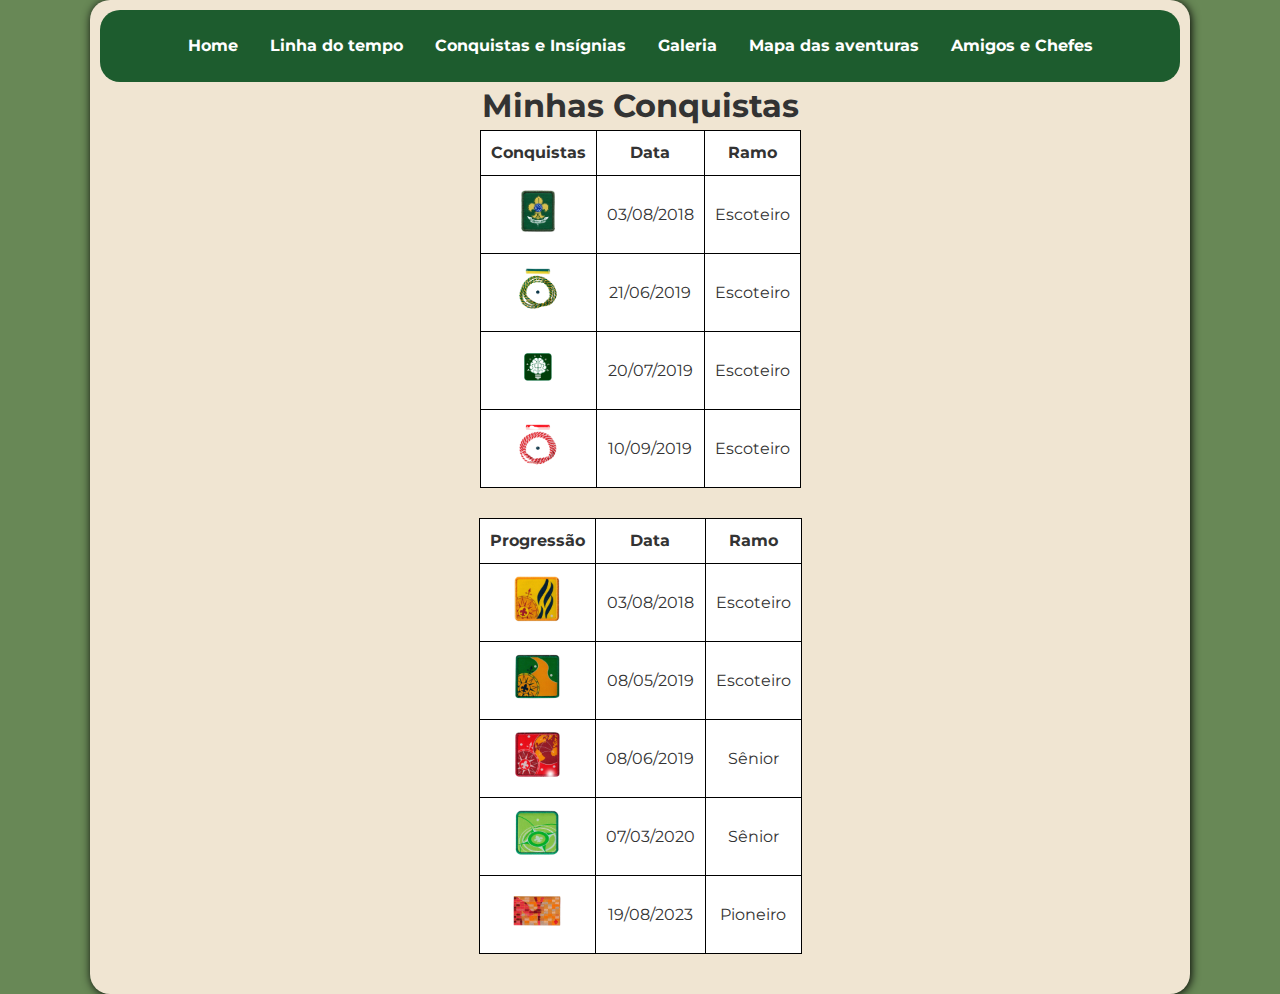
==== conquistas.html @ 6e01c1c2 "Branch v1.2 - Stable version 1" ====
<!DOCTYPE html>
<html lang="pt-br">
<head>
    <meta charset="UTF-8">
    <meta name="viewport" content="width=device-width, initial-scale=1.0">
    <link rel="shortcut icon" href="images/favicon.ico" type="image/x-icon">
    <link rel="stylesheet" href="css/style.css">

    <!--Fonte externa do google fontes-->
    <link rel="preconnect" href="https://fonts.googleapis.com">
    <link rel="preconnect" href="https://fonts.gstatic.com" crossorigin>
    <link href="https://fonts.googleapis.com/css2?family=Montserrat:ital,wght@0,100..900;1,100..900&display=swap" rel="stylesheet">

    <title>Conquistas e Insígnias</title>
</head>
<main>
<body>
    <header id="navbar">
        <nav>
            <ul>
                <li><a class="linknavbar" href="index.html">Home</a></li>
                <li><a class="linknavbar" href="linhadotempo.html">Linha do tempo</a></li>
                <li><a class="linknavbar" href="conquistas.html">Conquistas e Insígnias</a></li>
                <li><a class="linknavbar" href="galeria.html">Galeria</a></li>
                <li><a class="linknavbar" href="#aventuras.html">Mapa das aventuras</a></li>
                <li><a class="linknavbar" href="#amigos.html">Amigos e Chefes</a></li>
            </ul>
        </nav>
    </header>
    <h1>Minhas Conquistas</h1>
    <section id="conquistas">
        <table>
            <tr>
              <th>Conquistas</th>
              <th>Data</Data></th>
              <th>Ramo</th>
            </tr>
            <tr>
              <td> <img class="distintivos" src="images/promessa_escoteira.png" alt="Distintivo de Promessa" title="Distintivo da promessa"></td>
              <td>03/08/2018</td>
              <td>Escoteiro</td>
            </tr>
            <tr>
              <td><img class="distintivos" src="images/cordao_verde_amarelo.png" alt="Cordão Verde e Amarelo" title="Cordão verde e amarelo"></td>
              <td>21/06/2019</td>
              <td>Escoteiro</td>
            </tr>
            <tr>
                <td><img class="distintivos"src="images/aprender.png" alt="Aprender" title="Distintivo do aprender"></td>
                <td>20/07/2019</td>
                <td>Escoteiro</td>
              </tr>
            <tr>
                <td><img class="distintivos" src="images/cordao+vermelho-branco.png" alt="Cordão vermelho e branco" title="Cordão vermelho e branco"></td>
                <td>10/09/2019</td>
                <td>Escoteiro</td>
            </tr>
          </table>
    </section>
    <section id="conquistas">
        <table>
            <tr>
              <th>Progressão</th>
              <th>Data</Data></th>
              <th>Ramo</th>
            </tr>
            <tr>
              <td> <img class="distintivos" src="images/distintivo_pista.png" alt="Distintivo Pistas" title="Distintivo Pista"></td>
              <td>03/08/2018</td>
              <td>Escoteiro</td>
            </tr>
            <tr>
              <td><img class="distintivos" src="images/distintivo_trilha.png" alt="Distintivo Trilha" title="Distintivo Trilha"></td>
              <td>08/05/2019</td>
              <td>Escoteiro</td>
            </tr>
            <tr>
                <td><img class="distintivos" src="images/dist_travessia.png" alt="Travessia" title="Distintivo Travessia"></td>
                <td>08/06/2019</td>
                <td>Sênior</td>
              </tr>
            <tr>
                <td><img class="distintivos" src="images/escalada.png" alt="Escalada" title="Distintivo Escalada"></td>
                <td>07/03/2020</td>
                <td>Sênior</td>
            </tr>
            <tr>
                <td><img class="distintivos" src="images/insignia_do_comprometimento.png" alt="Insígnia Comprometimento" title="Insígnia Comprometimento"></td>
                <td>19/08/2023</td>
                <td>Pioneiro</td>
            </tr>
          </table>
    </section>
    <div class="botao-topo" id="voltarTopo">▲</div>
    <script src="script.js"></script>
</body>
</main>
</html>
---- css/style.css ----
/* Reset */
* {
    margin: 0;
    padding: 0;
    box-sizing: border-box;
    font-family: "Montserrat", sans-serif;
    font-optical-sizing: auto;
    font-weight: 100px;
    font-style: normal;
    line-height: 1.5;
}

/*Configuração de fundo flutuante*/
main{
    display: flexbox;
    background-color: rgb(240, 229, 210);
    max-width: 1100px;
    width: 90%;
    margin: auto;
    margin-top: 0%;
    padding: 10px;
    box-shadow: 1px 1px 10px black;
    border-radius: 20px;
}

/* Estilo do corpo */
body {
    background-color: rgb(104, 136, 86);
    color: #333;
    text-align: center;
}

/*Tabela*/
table, th, td {
    border: 1px solid black;
    border-collapse: collapse;
    margin: auto;
    padding: 10px;
  }

  th, td{
    background-color: white;
  }

/* paragrafos */
p{
    padding: 0px 2px;
    font-size: 17px;
}

a{
    color: black;
}

/*Parametros dos textos dos links na lista de itens da nav-bar*/
a{
    text-decoration: none;
}

/* Cabeçalho - Parte superior do site, onde a nav-bar está localizada*/
header {
    background-color: #1d5c2e;
    color: white;
    padding: 10px;
    border-radius: 20px;
}

/*Configurações da lista não ordenada da nav-bar*/
/* flex-wrap: wrap; - Permite que os itens quebrem linha quando necessário */
nav ul {
    list-style: none;
    display: flex;
    flex-wrap: wrap; 
    justify-content: center;
    padding: 0;
}

/*Lista não ordenada*/
ul {
    margin: 0;
    padding: 0;
    overflow: hidden; /* quando o li passa dos limites ele some */
  }

  /*Tabelas*/
table {
    margin-bottom: 30px;
}

/* Linha do tempo */
.timeline {
    max-width: 600px;
    margin: 20px auto;
    text-align: left;
}

/*Parametros da linha do tempo*/
.event {
    background: white;
    padding: 15px;
    margin: 10px 0;
    border-left: 5px solid #1d5c2e;
}

/*Parametros da linha do tempo (Animação javaScript)*/
.event {
    opacity: 0;
    transform: translateX(-300px);
    transition: opacity 0.5s, transform 1.9s;
}

/* Galeria */
.gallery {
    display: block;
    gap: 10px;
    justify-content: center;
    
}

.gallery img {
    width: 250px;
    height: 250px;
    border-radius: 10px;
    object-fit: cover;
    overflow: hidden;
}

/* Conquistas */
.badges {
    display: flex;
    justify-content: center;
    gap: 15px;
}

.badge {
    background: #ffcc00;
    padding: 10px;
    border-radius: 10px;
    font-weight: bold;
}

#eu {
    border-radius: 100px;
    box-shadow: 1px 1px 10px black;
    width: 200px;
    margin: 15px;
}

.quemsoueu {
    background: #ffffff;
    padding: 20px;
    box-shadow: 3px 3px 5px black;
    border-radius: 20px;
    margin-bottom: 30px;
}

.homeul {
    padding-left: 30px;
    list-style-type: disc;
    text-align: left;
    margin: 20px;
}

/*Parametro de todos os links sem classes*/
a:hover{
    color:  rgb(87, 28, 19);
}

.linknavbar{
    display: flex;
    color: white;
    text-align: center;
    text-decoration: none;
    padding: 14px 16px;
    font-weight: bold;
    font-family: "montserrat", sans-serif;
    
}
/*Parametros dos links na lista de itens da nav-bar*/
.linknavbar:hover{
    background-color: rgb(87, 28, 19);
    border-radius: 20px;
    color: white;
}

.distintivos {
    display: flexbox;
    width: 50px;
    justify-content: center;
}

.botao-topo {
    position: fixed;
    bottom: 20px;
    right: 40px;
    padding: 12px 16px;
    background-color: #000000;
    color: white;
    font-size: 14px;
    font-weight: bold;
    border-radius: 100%;
    cursor: pointer;
    text-align: center;
    transition: background 0.3s ease;
    display: none; /* Oculto até a rolagem */
}

/* Ajuste para telas menores */
@media (max-width: 600px) {
    .botao-topo {
        right: 20px; /* Mantém mais próximo da borda e evita que vá para o meio */
        bottom: 15px; /* Opcional: pode subir um pouco para não sobrepor elementos */
    }
}

.botao-topo:hover {
    background-color: #1d5c2e;
}

/* Rodapé */
footer {
    background-color: #1d5c2e;
    color: white;
    padding: 10px;
    margin-top: 20px;
    border-radius: 20px;
}
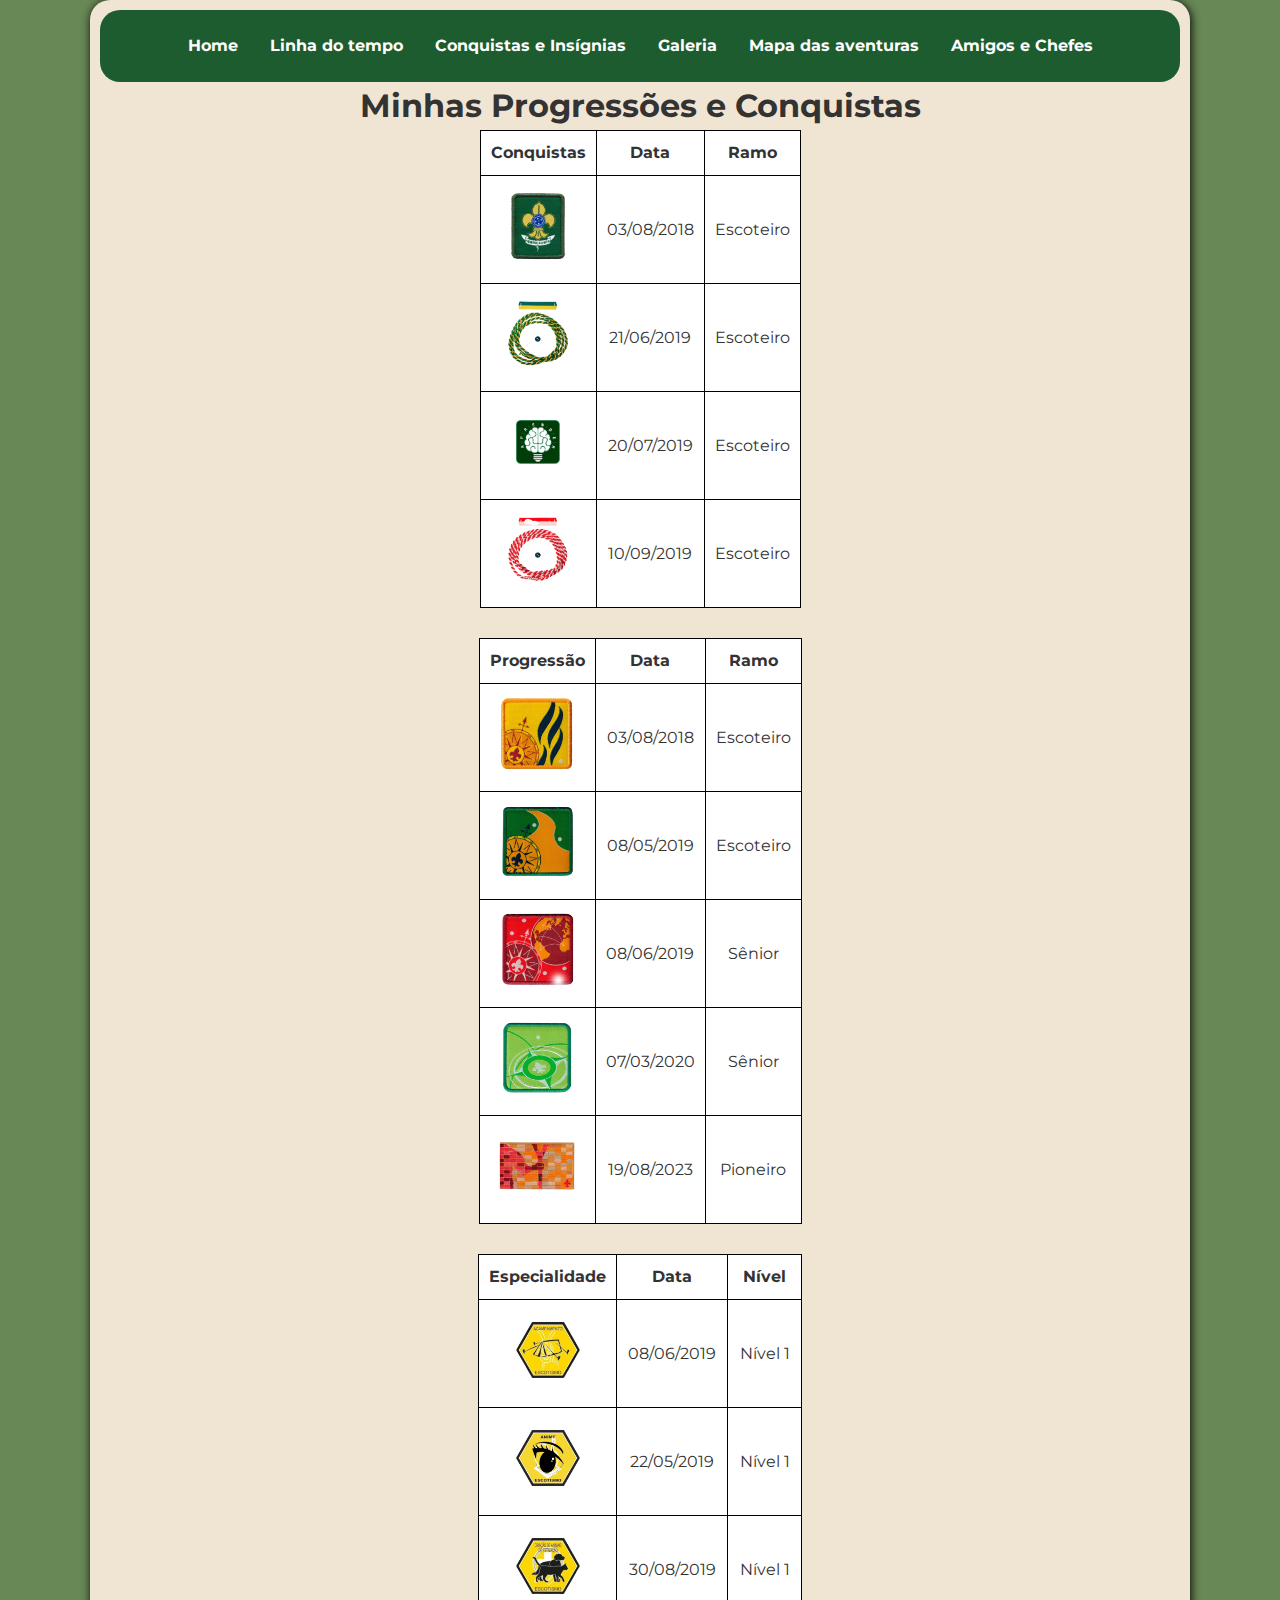
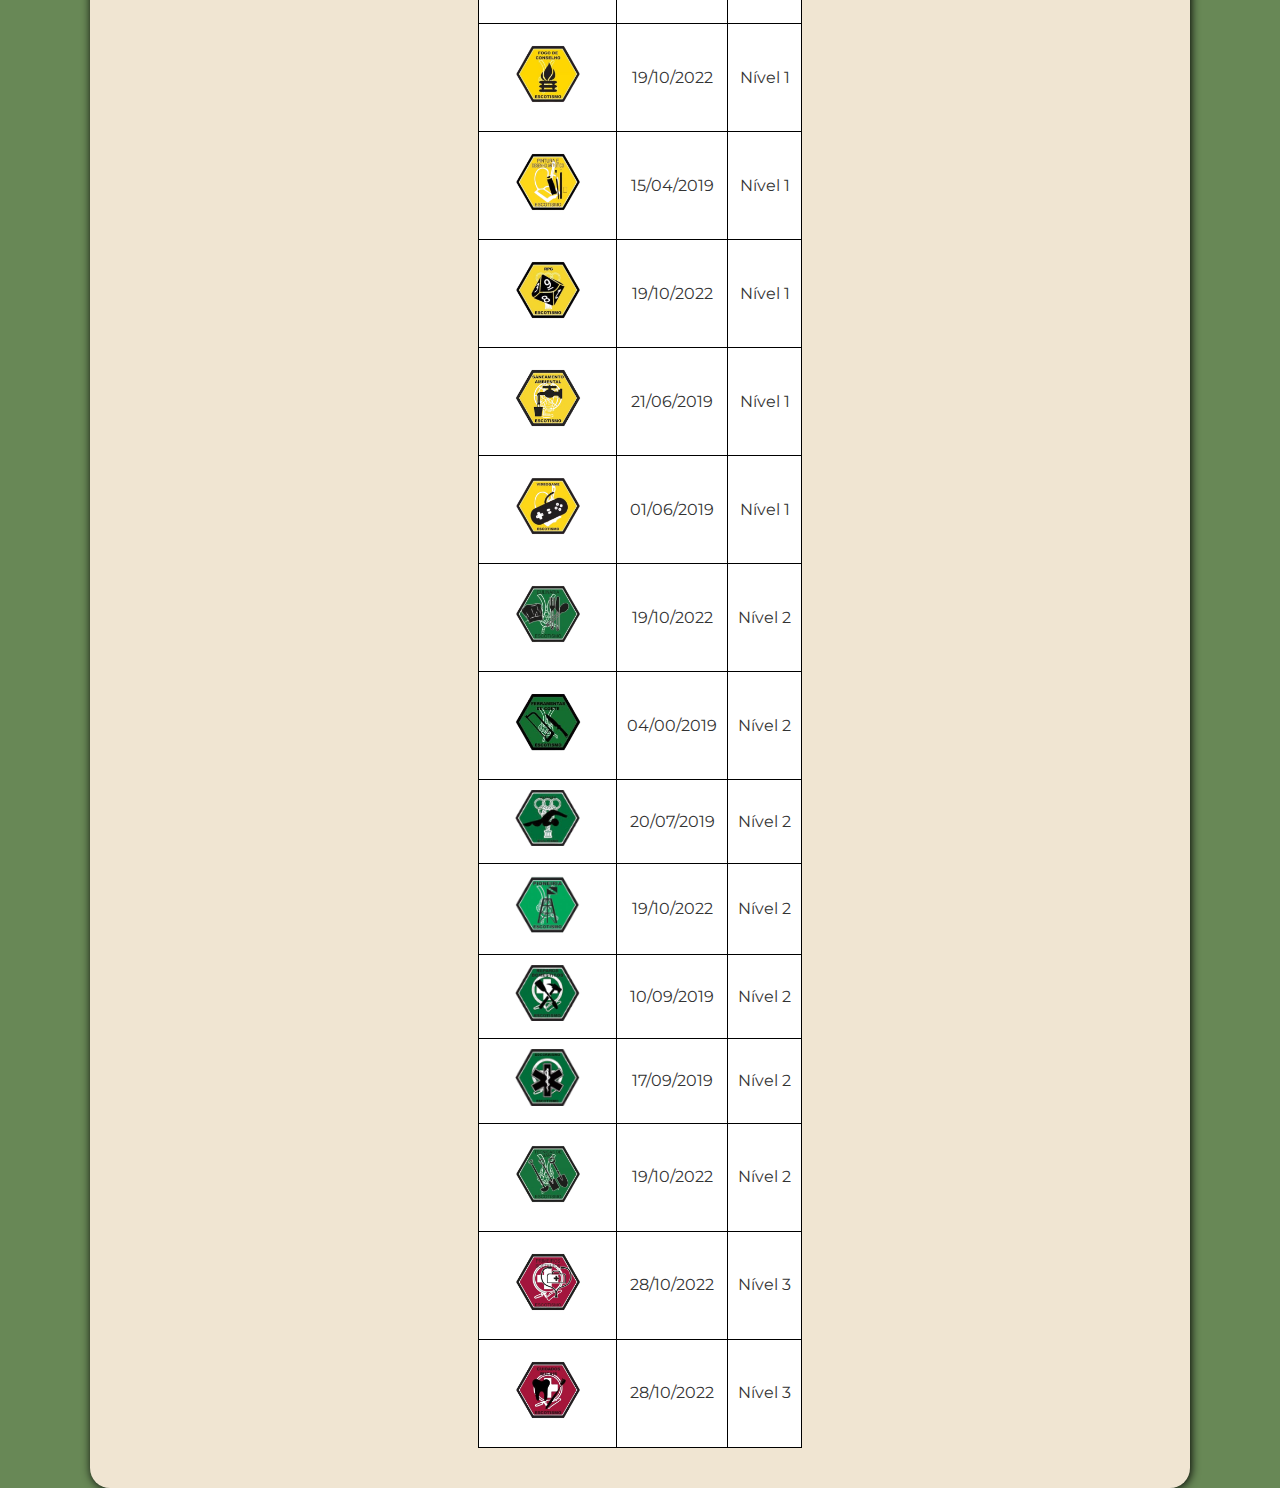
==== commit a3a061d6: "Branch v1.2 - Stable Version 2 - Tables" ====
--- a/conquistas.html
+++ b/conquistas.html
@@ -11,7 +11,7 @@
     <link rel="preconnect" href="https://fonts.gstatic.com" crossorigin>
     <link href="https://fonts.googleapis.com/css2?family=Montserrat:ital,wght@0,100..900;1,100..900&display=swap" rel="stylesheet">
 
-    <title>Conquistas e Insígnias</title>
+    <title>Progressões e Conquistas</title>
 </head>
 <main>
 <body>
@@ -27,7 +27,7 @@
             </ul>
         </nav>
     </header>
-    <h1>Minhas Conquistas</h1>
+    <h1>Minhas Progressões e Conquistas</h1>
     <section id="conquistas">
         <table>
             <tr>
@@ -36,22 +36,22 @@
               <th>Ramo</th>
             </tr>
             <tr>
-              <td> <img class="distintivos" src="images/promessa_escoteira.png" alt="Distintivo de Promessa" title="Distintivo da promessa"></td>
+              <td> <img class="distintivos" src="images/Conquistas/promessa_escoteira.png" alt="Distintivo de Promessa" title="Distintivo da promessa"></td>
               <td>03/08/2018</td>
               <td>Escoteiro</td>
             </tr>
             <tr>
-              <td><img class="distintivos" src="images/cordao_verde_amarelo.png" alt="Cordão Verde e Amarelo" title="Cordão verde e amarelo"></td>
+              <td><img class="distintivos" src="images/Conquistas/cordao_verde_amarelo.png" alt="Cordão Verde e Amarelo" title="Cordão verde e amarelo"></td>
               <td>21/06/2019</td>
               <td>Escoteiro</td>
             </tr>
             <tr>
-                <td><img class="distintivos"src="images/aprender.png" alt="Aprender" title="Distintivo do aprender"></td>
+                <td><img class="distintivos" src="images/Conquistas/aprender.png" alt="Aprender" title="Distintivo do aprender"></td>
                 <td>20/07/2019</td>
                 <td>Escoteiro</td>
               </tr>
             <tr>
-                <td><img class="distintivos" src="images/cordao+vermelho-branco.png" alt="Cordão vermelho e branco" title="Cordão vermelho e branco"></td>
+                <td><img class="distintivos" src="images/Conquistas/cordao+vermelho-branco.png" alt="Cordão vermelho e branco" title="Cordão vermelho e branco"></td>
                 <td>10/09/2019</td>
                 <td>Escoteiro</td>
             </tr>
@@ -65,32 +65,126 @@
               <th>Ramo</th>
             </tr>
             <tr>
-              <td> <img class="distintivos" src="images/distintivo_pista.png" alt="Distintivo Pistas" title="Distintivo Pista"></td>
+              <td> <img class="distintivos" src="images/Progressão/distintivo_pista.png" alt="Distintivo Pistas" title="Distintivo Pista"></td>
               <td>03/08/2018</td>
               <td>Escoteiro</td>
             </tr>
             <tr>
-              <td><img class="distintivos" src="images/distintivo_trilha.png" alt="Distintivo Trilha" title="Distintivo Trilha"></td>
+              <td><img class="distintivos" src="images/Progressão/distintivo_trilha.png" alt="Distintivo Trilha" title="Distintivo Trilha"></td>
               <td>08/05/2019</td>
               <td>Escoteiro</td>
             </tr>
             <tr>
-                <td><img class="distintivos" src="images/dist_travessia.png" alt="Travessia" title="Distintivo Travessia"></td>
+                <td><img class="distintivos" src="images/Progressão/dist_travessia.png" alt="Travessia" title="Distintivo Travessia"></td>
                 <td>08/06/2019</td>
                 <td>Sênior</td>
               </tr>
             <tr>
-                <td><img class="distintivos" src="images/escalada.png" alt="Escalada" title="Distintivo Escalada"></td>
+                <td><img class="distintivos" src="images/Progressão/escalada.png" alt="Escalada" title="Distintivo Escalada"></td>
                 <td>07/03/2020</td>
                 <td>Sênior</td>
             </tr>
             <tr>
-                <td><img class="distintivos" src="images/insignia_do_comprometimento.png" alt="Insígnia Comprometimento" title="Insígnia Comprometimento"></td>
+                <td><img class="distintivos" src="images/Progressão/insignia_do_comprometimento.png" alt="Insígnia Comprometimento" title="Insígnia Comprometimento"></td>
                 <td>19/08/2023</td>
                 <td>Pioneiro</td>
             </tr>
           </table>
     </section>
+    <section id="conquistas">
+      <table>
+          <tr>
+            <th>Especialidade</th>
+            <th>Data</Data></th>
+            <th>Nível</th>
+          </tr>
+          <tr>
+            <td> <img class="distintivos" src="images/Especialidades/esp_acampamento.png" alt="Distintivo Acampamento" title="Distintivo Acampamento"></td>
+            <td>08/06/2019</td>
+            <td>Nível 1</td>
+          </tr>
+          <tr>
+            <td><img class="distintivos" src="images/Especialidades/anime.png" alt="Distintivo Anime" title="Distintivo Anime"></td>
+            <td>22/05/2019</td>
+            <td>Nível 1</td>
+          </tr>
+          <tr>
+              <td><img class="distintivos" src="images/Especialidades/animaisEstimacao.png" alt="Distintivo Criação de Animais de Estimação" title="Distintivo Criação de Animais de Estimação"></td>
+              <td>30/08/2019</td>
+              <td>Nível 1</td>
+            </tr>
+            <tr>
+              <td><img class="distintivos" src="images/Especialidades/fogoConselho.png" alt="Distintivo Fogo de conselho" title="Distintivo Fogo de conselho"></td>
+              <td>19/10/2022</td>
+              <td>Nível 1</td>
+          </tr>
+          <tr>
+            <td><img class="distintivos" src="images/Especialidades/pintura.png" alt="Distintivo Pintura e Desenho Artístico" title="Distintivo Pintura e Desenho Artístico"></td>
+            <td>15/04/2019</td>
+            <td>Nível 1</td>
+        </tr>
+        <tr>
+          <td><img class="distintivos" src="images/Especialidades/rpg.png" alt="Distintivo RPG(Role-playing-game)" title="Distintivo RPG(Role-playing-game)"></td>
+          <td>19/10/2022</td>
+          <td>Nível 1</td>
+        </tr>
+        <tr>
+          <td><img class="distintivos" src="images/Especialidades/saneamento.png" alt="Distintivo Saneamento Ambiental" title="Distintivo Saneamento Ambiental"></td>
+          <td>21/06/2019</td>
+          <td>Nível 1</td>
+        </tr>
+        <tr>
+          <td><img class="distintivos" src="images/Especialidades/videogame.png" alt="Distintivo Videogame" title="Distintivo Videogame"></td>
+          <td>01/06/2019</td>
+          <td>Nível 1</td>
+        </tr>
+          <tr>
+              <td><img class="distintivos" src="images/Especialidades/culinaria.png" alt="Distintivo Culinária" title="Distintivo Culinária"></td>
+              <td>19/10/2022</td>
+              <td>Nível 2</td>
+          </tr>
+          <tr>
+            <td><img class="distintivos" src="images/Especialidades/ferramentasCorte.png" alt="Distintivo Ferramentas de corte" title="Distintivo Ferramentas de corte"></td>
+            <td>04/00/2019</td>
+            <td>Nível 2</td>
+          </tr>
+        <tr>
+          <td><img width="65px" src="images/Especialidades/natacao.png" alt="Distintivo Natação" title="Distintivo Natação"></td>
+          <td>20/07/2019</td>
+          <td>Nível 2</td>
+      </tr>
+    <tr>
+      <td><img width="65px" src="images/Especialidades/pioneiria.png" alt="Distintivo Pioneiria" title="Distintivo Pioneiria"></td>
+      <td>19/10/2022</td>
+      <td>Nível 2</td>
+  </tr>
+  <tr>
+    <td><img width="65px" src="images/Especialidades/rd.png" alt="Distintivo Reparos Domésticos" title="Distintivo Reparos Domésticos"></td>
+    <td>10/09/2019</td>
+    <td>Nível 2</td>
+</tr>
+<tr>
+  <td><img width="65px" src="images/Especialidades/socorrismo.png" alt="Distintivo Socorrismo" title="Distintivo Socorrismo"></td>
+  <td>17/09/2019</td>
+  <td>Nível 2</td>
+</tr>
+<tr>
+  <td><img class="distintivos" src="images/Especialidades/ts.png" alt="Distintivo Técnicas de Sapa" title="Distintivo Técnicas de Sapa"></td>
+  <td>19/10/2022</td>
+  <td>Nível 2</td>
+</tr>
+<tr>
+  <td><img class="distintivos" src="images/Especialidades/ps.png" alt="Distintivo Primeiros Socorros" title="Distintivo Primeiros Socorros"></td>
+  <td>28/10/2022</td>
+  <td>Nível 3</td>
+</tr>
+<tr>
+  <td><img class="distintivos" src="images/Especialidades/bucais.png" alt="Distintivo Cuidados Bucais" title="Distintivo Cuidados Bucais"></td>
+  <td>28/10/2022</td>
+  <td>Nível 3</td>
+</tr>
+        </table>
+  </section>
     <div class="botao-topo" id="voltarTopo">▲</div>
     <script src="script.js"></script>
 </body>
--- a/css/style.css
+++ b/css/style.css
@@ -185,7 +185,7 @@
 
 .distintivos {
     display: flexbox;
-    width: 50px;
+    width: 80px;
     justify-content: center;
 }
 
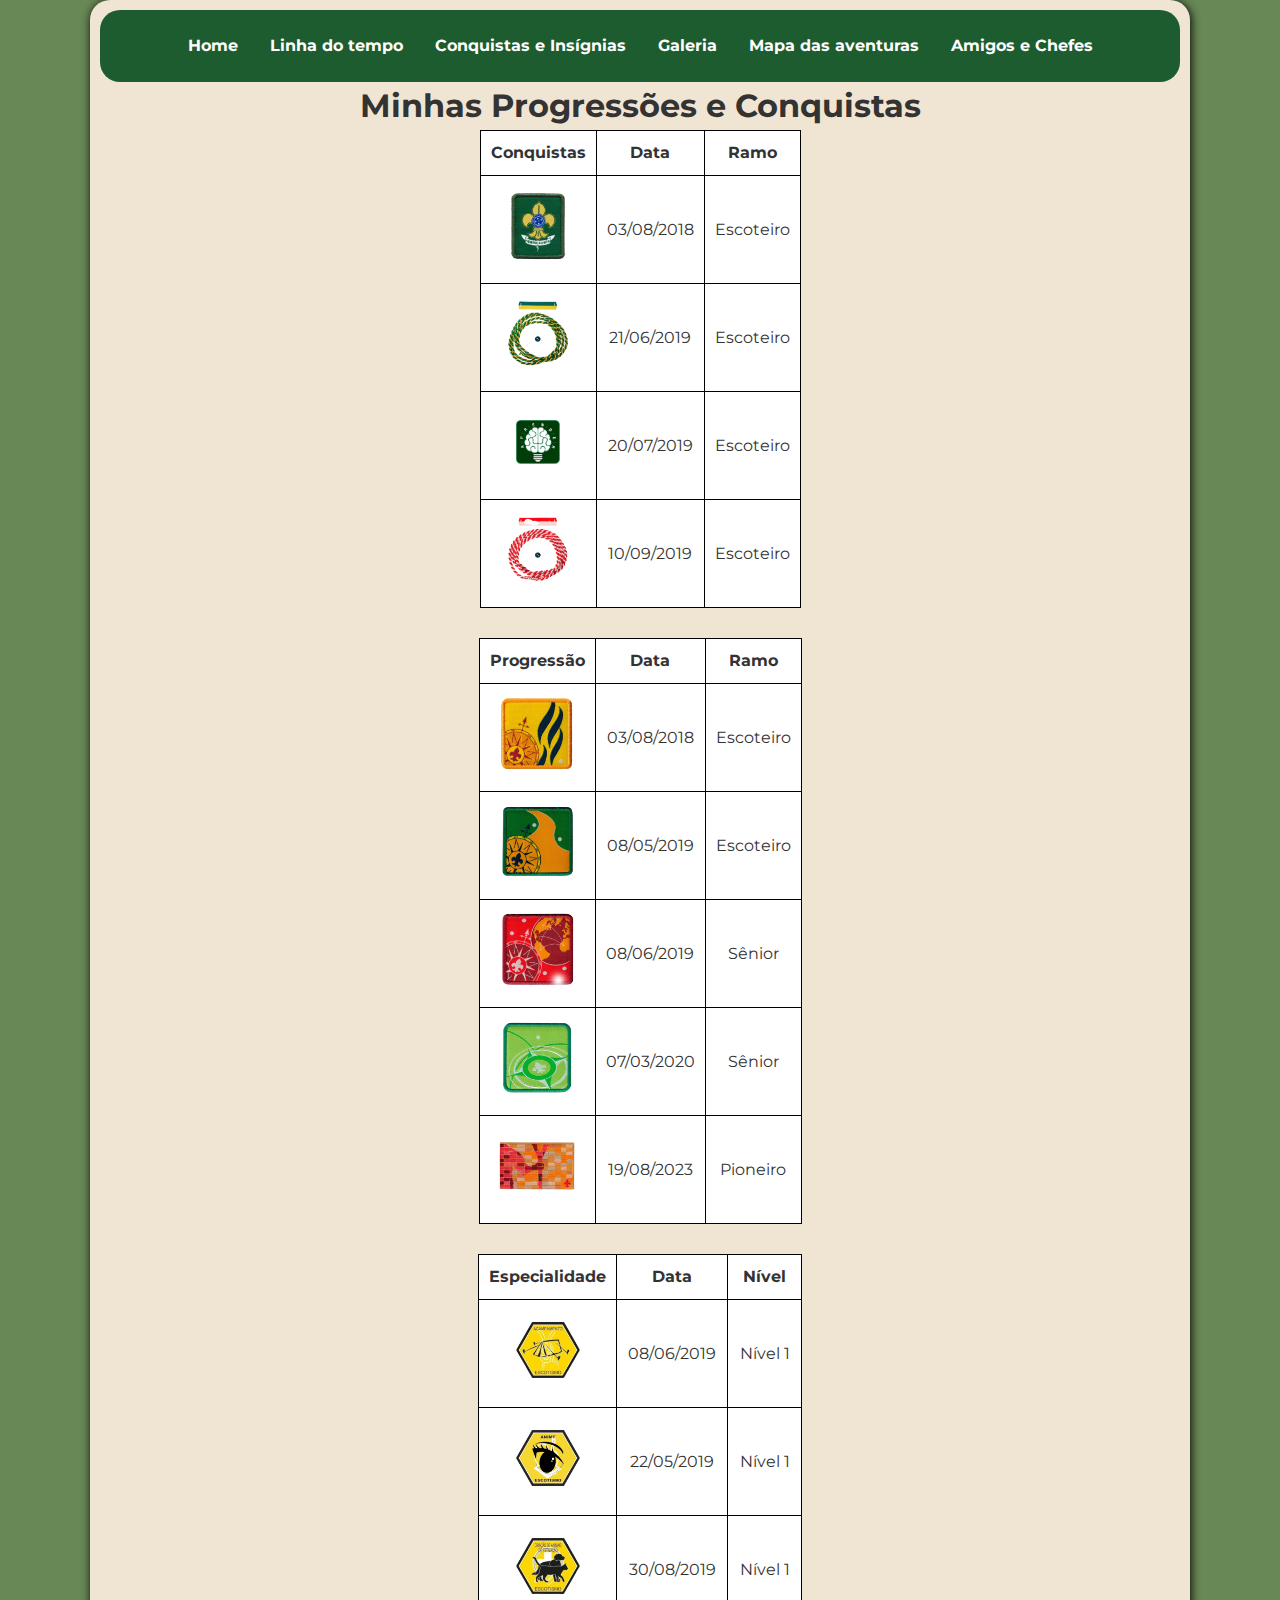
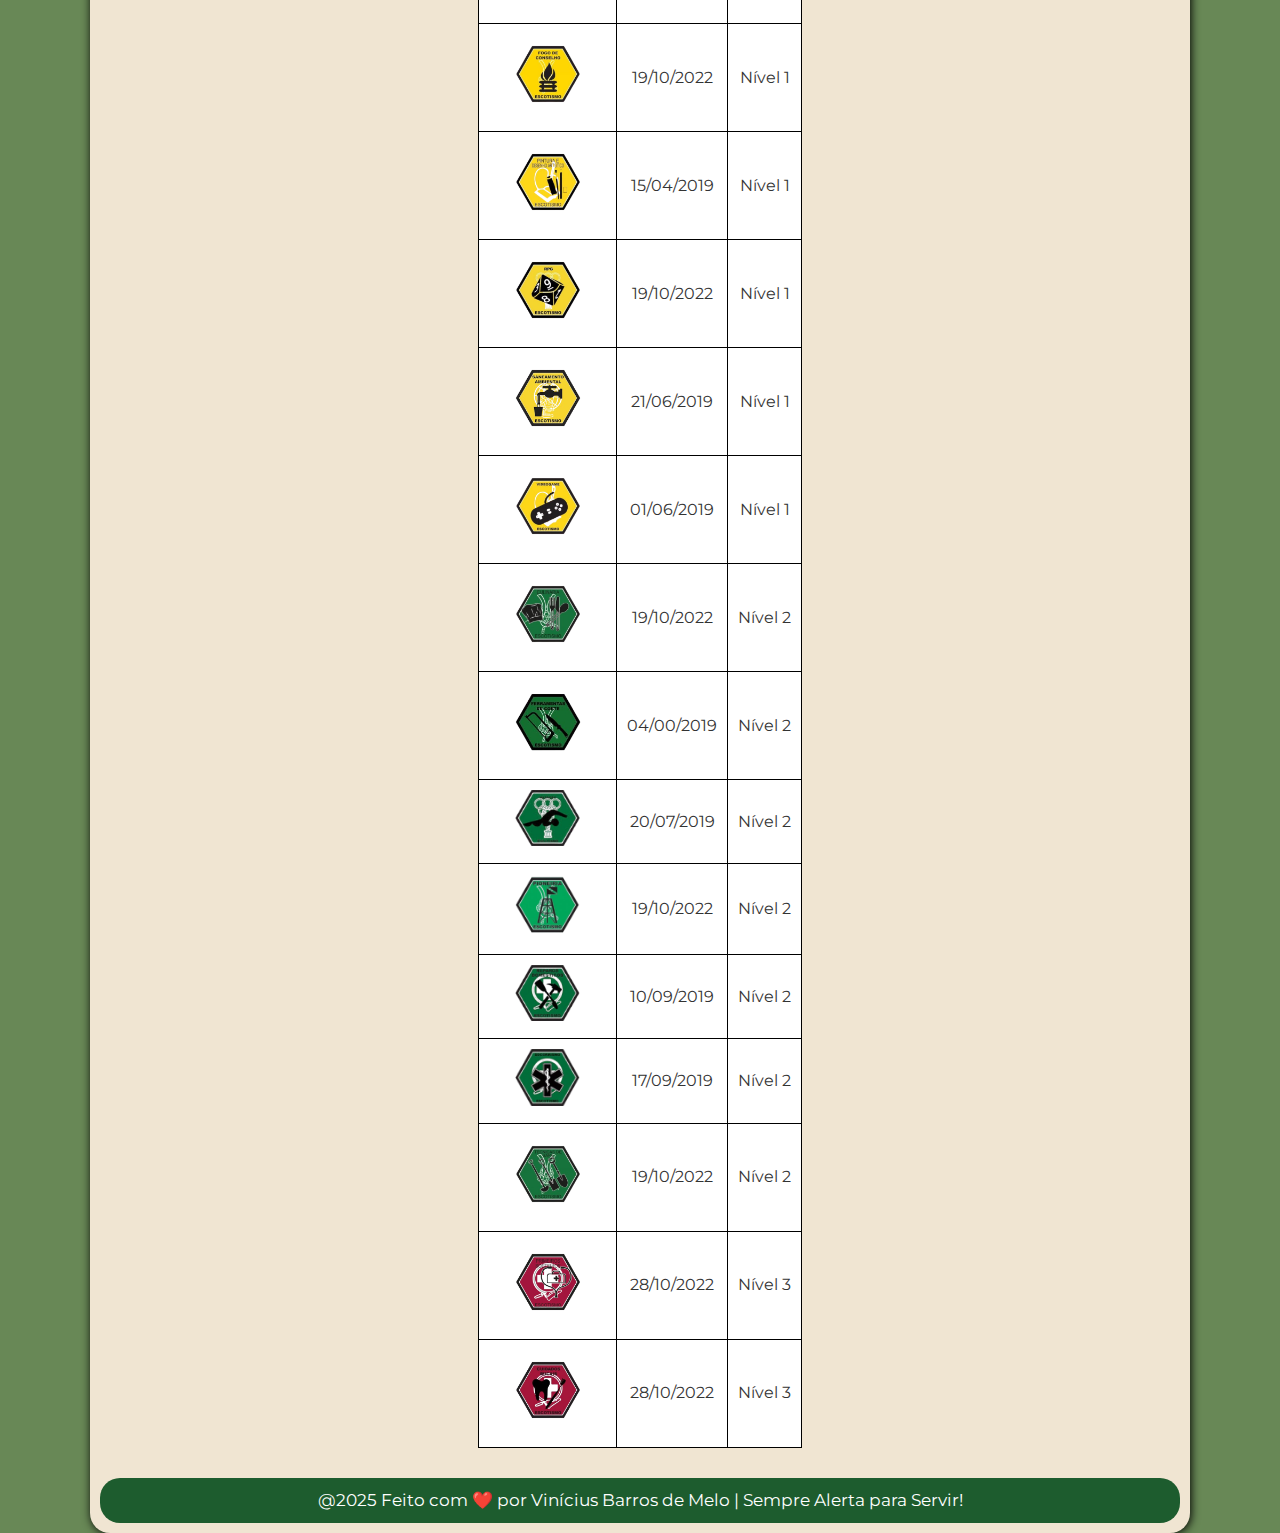
==== commit de593bf7: "branch v1.2 - 1.3 Changes" ====
--- a/conquistas.html
+++ b/conquistas.html
@@ -1,20 +1,27 @@
 <!DOCTYPE html>
 <html lang="pt-br">
 <head>
+    <!--Caracteres latinos-->
     <meta charset="UTF-8">
+
+    <!--Responsividade-->
     <meta name="viewport" content="width=device-width, initial-scale=1.0">
+
+    <!--Favicon-->
     <link rel="shortcut icon" href="images/favicon.ico" type="image/x-icon">
+
+    <!--CSS Externo-->
     <link rel="stylesheet" href="css/style.css">
 
-    <!--Fonte externa do google fontes-->
+    <!--Fonte externa-->
     <link rel="preconnect" href="https://fonts.googleapis.com">
     <link rel="preconnect" href="https://fonts.gstatic.com" crossorigin>
     <link href="https://fonts.googleapis.com/css2?family=Montserrat:ital,wght@0,100..900;1,100..900&display=swap" rel="stylesheet">
-
-    <title>Progressões e Conquistas</title>
+    <title>Linha do tempo</title>
 </head>
 <main>
 <body>
+    <!--Barra de navegação-->
     <header id="navbar">
         <nav>
             <ul>
@@ -27,6 +34,7 @@
             </ul>
         </nav>
     </header>
+        <!--Inicio do conteudo da pagina-->
     <h1>Minhas Progressões e Conquistas</h1>
     <section id="conquistas">
         <table>
@@ -185,6 +193,13 @@
 </tr>
         </table>
   </section>
+
+   <!--Rodapé-->
+   <footer>
+    <p>@2025 Feito com ❤️ por Vinícius Barros de Melo | Sempre Alerta para Servir!</p>
+</footer>
+
+    <!--Botão de voltar ao topo-->
     <div class="botao-topo" id="voltarTopo">▲</div>
     <script src="script.js"></script>
 </body>
--- a/css/style.css
+++ b/css/style.css
@@ -217,6 +217,69 @@
     background-color: #1d5c2e;
 }
 
+/*Carrossel de imagens*/
+.carousel {
+    display: flex;
+    align-items: center;
+    justify-content: center;
+    position: relative;
+    width: 300px; /* Ajuste conforme necessário */
+    overflow: visible; /* Permite que os botões fiquem fora do container */
+    margin: auto;
+}
+
+.carousel-container {
+    overflow: hidden;
+    width: 100%;
+}
+
+.carousel-images {
+    display: flex;
+    transition: transform 0.5s ease-in-out;
+}
+
+.carousel-images img {
+
+    flex-shrink: 0;
+}
+
+#acre{
+    width: 200px;
+}
+
+button {
+    background-color: rgba(0, 0, 0, 0.5);
+    color: white;
+    border: none;
+    padding: 15px;
+    cursor: pointer;
+    position: absolute;
+    top: 50%;
+    transform: translateY(-50%);
+    font-size: 20px;
+    z-index: 10; /* Garante que os botões fiquem na frente */
+}
+
+/* Move os botões para fora da imagem */
+#prev {
+    left: -50px; /* Afasta o botão da imagem */
+}
+
+#next {
+    right: -50px; /* Afasta o botão da imagem */
+}
+
+/* Para evitar problemas em telas pequenas */
+@media (max-width: 500px) {
+    #prev {
+        left: -30px;
+    }
+    #next {
+        right: -30px;
+    }
+}
+
+
 /* Rodapé */
 footer {
     background-color: #1d5c2e;
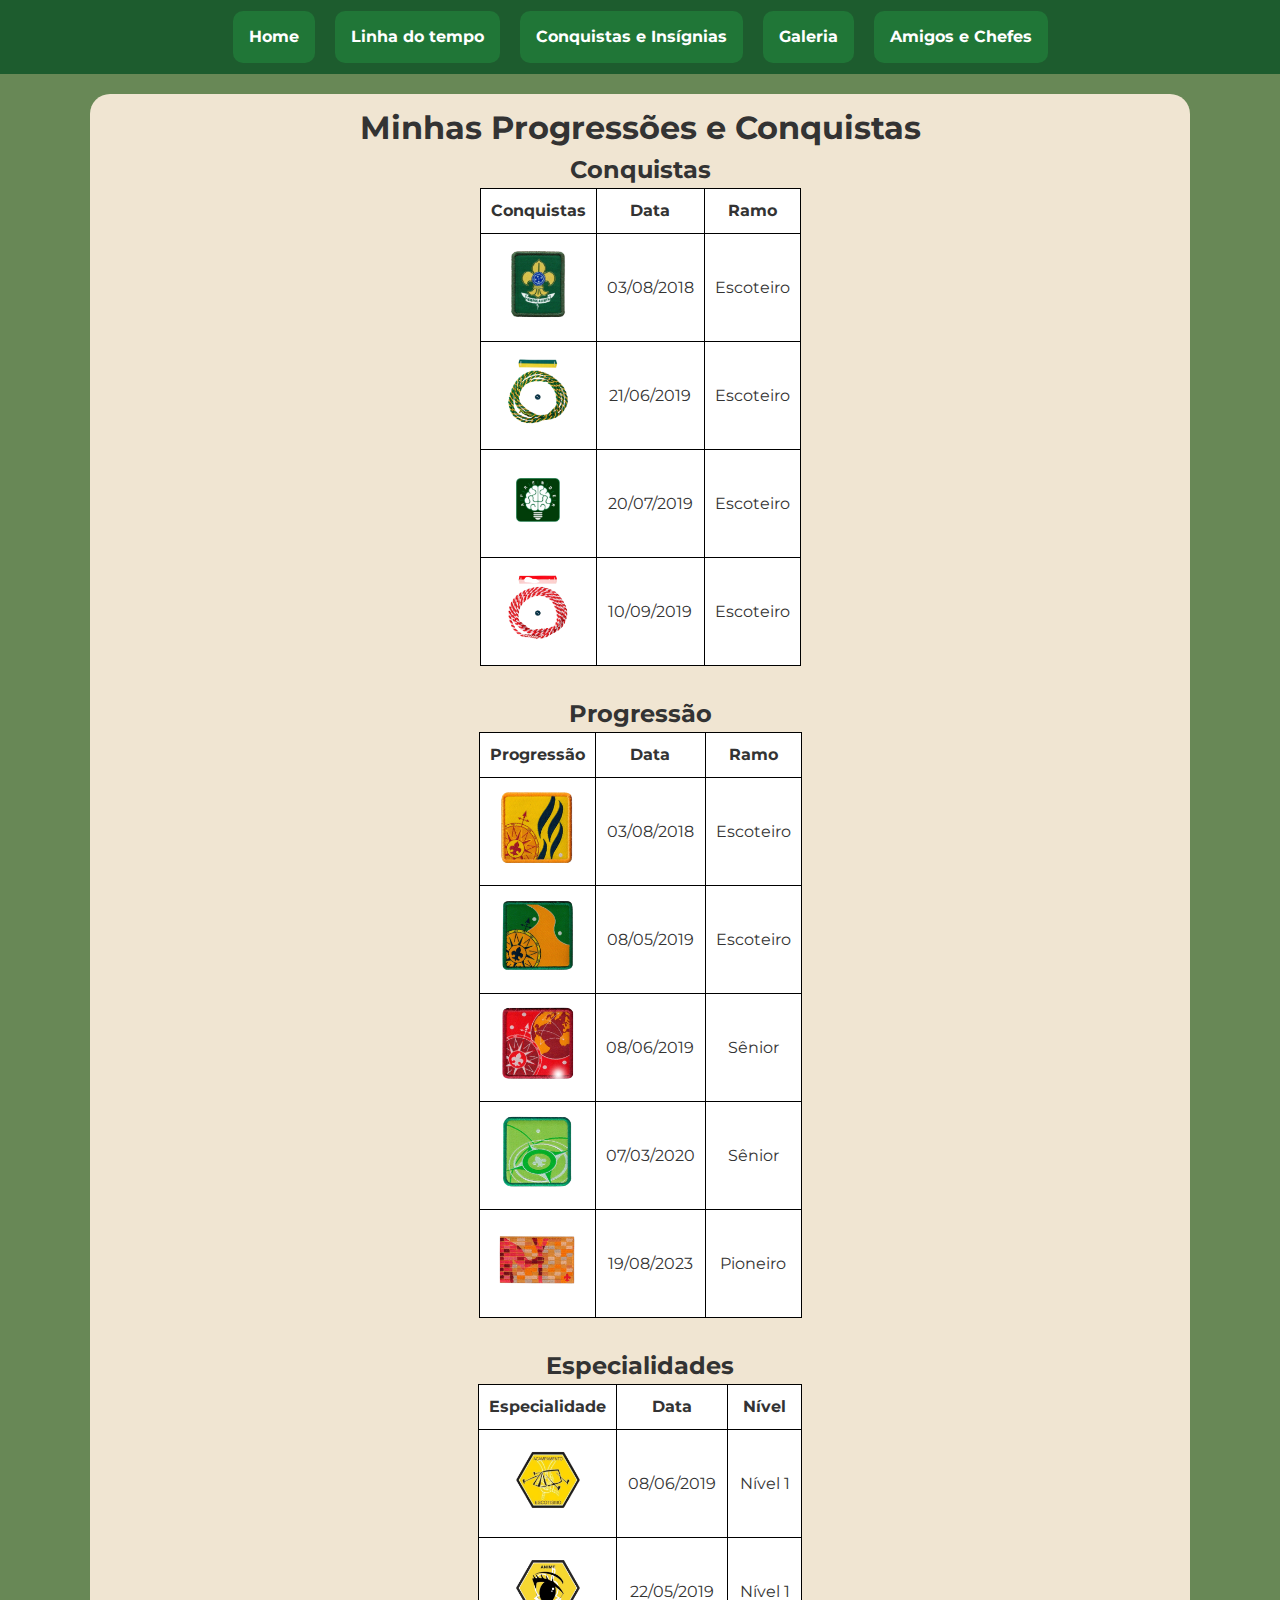
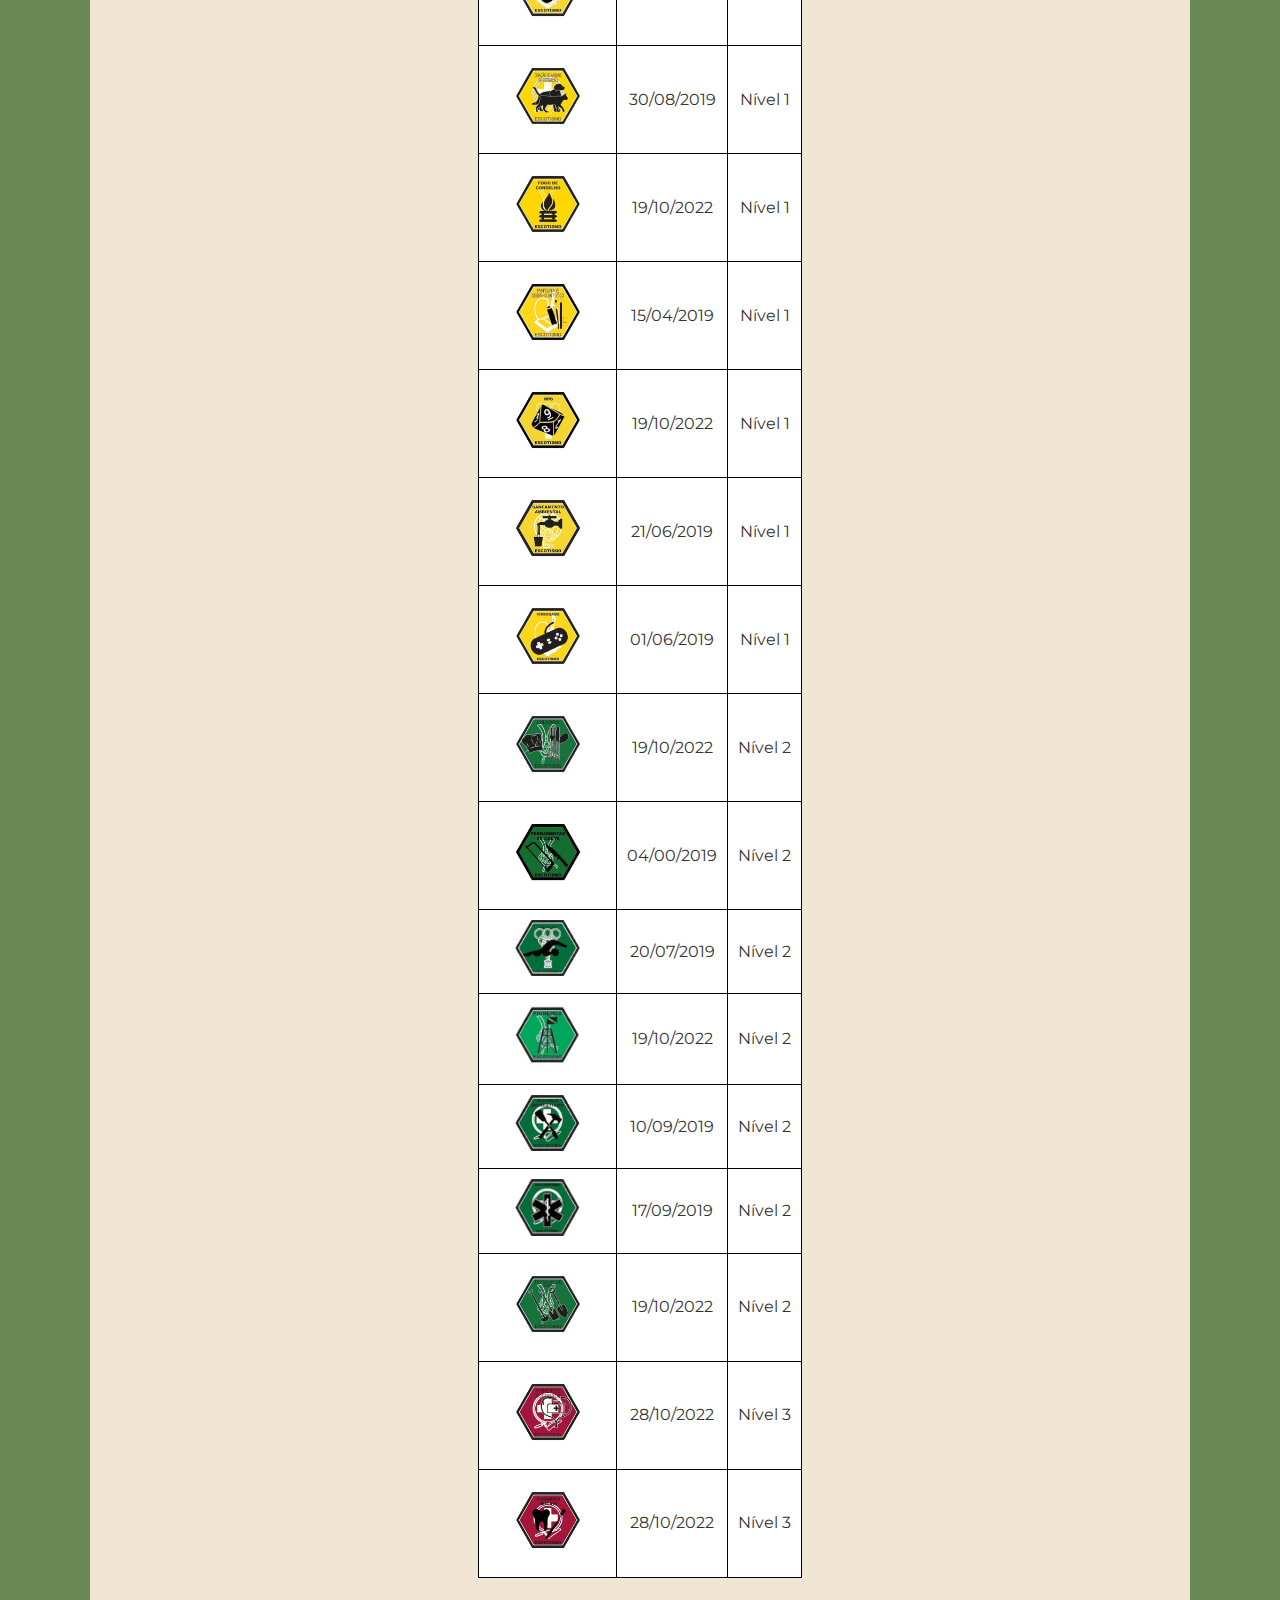
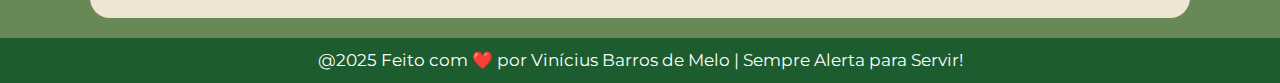
==== commit 7f321141: "branch v1.2 - More changes" ====
--- a/conquistas.html
+++ b/conquistas.html
@@ -1,207 +1,242 @@
 <!DOCTYPE html>
 <html lang="pt-br">
+
 <head>
-    <!--Caracteres latinos-->
-    <meta charset="UTF-8">
-
-    <!--Responsividade-->
-    <meta name="viewport" content="width=device-width, initial-scale=1.0">
-
-    <!--Favicon-->
-    <link rel="shortcut icon" href="images/favicon.ico" type="image/x-icon">
-
-    <!--CSS Externo-->
-    <link rel="stylesheet" href="css/style.css">
-
-    <!--Fonte externa-->
-    <link rel="preconnect" href="https://fonts.googleapis.com">
-    <link rel="preconnect" href="https://fonts.gstatic.com" crossorigin>
-    <link href="https://fonts.googleapis.com/css2?family=Montserrat:ital,wght@0,100..900;1,100..900&display=swap" rel="stylesheet">
-    <title>Linha do tempo</title>
+  <!--Caracteres latinos-->
+  <meta charset="UTF-8">
+
+  <!--Responsividade-->
+  <meta name="viewport" content="width=device-width, initial-scale=1.0">
+
+  <!--Favicon-->
+  <link rel="shortcut icon" href="images/favicon.ico" type="image/x-icon">
+
+  <!--CSS Externo-->
+  <link rel="stylesheet" href="css/style.css">
+
+  <!--Fonte externa-->
+  <link rel="preconnect" href="https://fonts.googleapis.com">
+  <link rel="preconnect" href="https://fonts.gstatic.com" crossorigin>
+  <link href="https://fonts.googleapis.com/css2?family=Montserrat:ital,wght@0,100..900;1,100..900&display=swap"
+    rel="stylesheet">
+  <title>Linha do tempo</title>
 </head>
-<main>
-<body>
+
+  <body>
     <!--Barra de navegação-->
     <header id="navbar">
-        <nav>
-            <ul>
-                <li><a class="linknavbar" href="index.html">Home</a></li>
-                <li><a class="linknavbar" href="linhadotempo.html">Linha do tempo</a></li>
-                <li><a class="linknavbar" href="conquistas.html">Conquistas e Insígnias</a></li>
-                <li><a class="linknavbar" href="galeria.html">Galeria</a></li>
-                <li><a class="linknavbar" href="#aventuras.html">Mapa das aventuras</a></li>
-                <li><a class="linknavbar" href="#amigos.html">Amigos e Chefes</a></li>
-            </ul>
-        </nav>
+      <nav>
+        <ul>
+          <li><a class="linknavbar" href="index.html">Home</a></li>
+          <li><a class="linknavbar" href="linhadotempo.html">Linha do tempo</a></li>
+          <li><a class="linknavbar" href="conquistas.html">Conquistas e Insígnias</a></li>
+          <li><a class="linknavbar" href="galeria.html">Galeria</a></li>
+          <li><a class="linknavbar" href="#amigos.html">Amigos e Chefes</a></li>
+        </ul>
+      </nav>
     </header>
-        <!--Inicio do conteudo da pagina-->
+
+    <main>
+    <!--Inicio do conteudo da pagina-->
     <h1>Minhas Progressões e Conquistas</h1>
-    <section id="conquistas">
-        <table>
-            <tr>
-              <th>Conquistas</th>
-              <th>Data</Data></th>
-              <th>Ramo</th>
-            </tr>
-            <tr>
-              <td> <img class="distintivos" src="images/Conquistas/promessa_escoteira.png" alt="Distintivo de Promessa" title="Distintivo da promessa"></td>
-              <td>03/08/2018</td>
-              <td>Escoteiro</td>
-            </tr>
-            <tr>
-              <td><img class="distintivos" src="images/Conquistas/cordao_verde_amarelo.png" alt="Cordão Verde e Amarelo" title="Cordão verde e amarelo"></td>
-              <td>21/06/2019</td>
-              <td>Escoteiro</td>
-            </tr>
-            <tr>
-                <td><img class="distintivos" src="images/Conquistas/aprender.png" alt="Aprender" title="Distintivo do aprender"></td>
-                <td>20/07/2019</td>
-                <td>Escoteiro</td>
-              </tr>
-            <tr>
-                <td><img class="distintivos" src="images/Conquistas/cordao+vermelho-branco.png" alt="Cordão vermelho e branco" title="Cordão vermelho e branco"></td>
-                <td>10/09/2019</td>
-                <td>Escoteiro</td>
-            </tr>
-          </table>
+    <section>
+      <h2>Conquistas</h2>
+      <table>
+        <tr>
+          <th>Conquistas</th>
+          <th>Data</th>
+          <th>Ramo</th>
+        </tr>
+        <tr>
+          <td> <img class="distintivos" src="images/Conquistas/promessa_escoteira.png" alt="Distintivo de Promessa"
+              title="Distintivo da promessa"></td>
+          <td>03/08/2018</td>
+          <td>Escoteiro</td>
+        </tr>
+        <tr>
+          <td><img class="distintivos" src="images/Conquistas/cordao_verde_amarelo.png" alt="Cordão Verde e Amarelo"
+              title="Cordão verde e amarelo"></td>
+          <td>21/06/2019</td>
+          <td>Escoteiro</td>
+        </tr>
+        <tr>
+          <td><img class="distintivos" src="images/Conquistas/aprender.png" alt="Aprender"
+              title="Distintivo do aprender"></td>
+          <td>20/07/2019</td>
+          <td>Escoteiro</td>
+        </tr>
+        <tr>
+          <td><img class="distintivos" src="images/Conquistas/cordao+vermelho-branco.png" alt="Cordão vermelho e branco"
+              title="Cordão vermelho e branco"></td>
+          <td>10/09/2019</td>
+          <td>Escoteiro</td>
+        </tr>
+      </table>
     </section>
-    <section id="conquistas">
-        <table>
-            <tr>
-              <th>Progressão</th>
-              <th>Data</Data></th>
-              <th>Ramo</th>
-            </tr>
-            <tr>
-              <td> <img class="distintivos" src="images/Progressão/distintivo_pista.png" alt="Distintivo Pistas" title="Distintivo Pista"></td>
-              <td>03/08/2018</td>
-              <td>Escoteiro</td>
-            </tr>
-            <tr>
-              <td><img class="distintivos" src="images/Progressão/distintivo_trilha.png" alt="Distintivo Trilha" title="Distintivo Trilha"></td>
-              <td>08/05/2019</td>
-              <td>Escoteiro</td>
-            </tr>
-            <tr>
-                <td><img class="distintivos" src="images/Progressão/dist_travessia.png" alt="Travessia" title="Distintivo Travessia"></td>
-                <td>08/06/2019</td>
-                <td>Sênior</td>
-              </tr>
-            <tr>
-                <td><img class="distintivos" src="images/Progressão/escalada.png" alt="Escalada" title="Distintivo Escalada"></td>
-                <td>07/03/2020</td>
-                <td>Sênior</td>
-            </tr>
-            <tr>
-                <td><img class="distintivos" src="images/Progressão/insignia_do_comprometimento.png" alt="Insígnia Comprometimento" title="Insígnia Comprometimento"></td>
-                <td>19/08/2023</td>
-                <td>Pioneiro</td>
-            </tr>
-          </table>
+
+    <section>
+      <h2>Progressão</h2>
+      <table>
+        <tr>
+          <th>Progressão</th>
+          <th>Data</th>
+          <th>Ramo</th>
+        </tr>
+        <tr>
+          <td> <img class="distintivos" src="images/Progressão/distintivo_pista.png" alt="Distintivo Pistas"
+              title="Distintivo Pista"></td>
+          <td>03/08/2018</td>
+          <td>Escoteiro</td>
+        </tr>
+        <tr>
+          <td><img class="distintivos" src="images/Progressão/distintivo_trilha.png" alt="Distintivo Trilha"
+              title="Distintivo Trilha"></td>
+          <td>08/05/2019</td>
+          <td>Escoteiro</td>
+        </tr>
+        <tr>
+          <td><img class="distintivos" src="images/Progressão/dist_travessia.png" alt="Travessia"
+              title="Distintivo Travessia"></td>
+          <td>08/06/2019</td>
+          <td>Sênior</td>
+        </tr>
+        <tr>
+          <td><img class="distintivos" src="images/Progressão/escalada.png" alt="Escalada" title="Distintivo Escalada">
+          </td>
+          <td>07/03/2020</td>
+          <td>Sênior</td>
+        </tr>
+        <tr>
+          <td><img class="distintivos" src="images/Progressão/insignia_do_comprometimento.png"
+              alt="Insígnia Comprometimento" title="Insígnia Comprometimento"></td>
+          <td>19/08/2023</td>
+          <td>Pioneiro</td>
+        </tr>
+      </table>
     </section>
-    <section id="conquistas">
+
+    <section>
+      <h2>Especialidades</h2>
       <table>
-          <tr>
-            <th>Especialidade</th>
-            <th>Data</Data></th>
-            <th>Nível</th>
-          </tr>
-          <tr>
-            <td> <img class="distintivos" src="images/Especialidades/esp_acampamento.png" alt="Distintivo Acampamento" title="Distintivo Acampamento"></td>
-            <td>08/06/2019</td>
-            <td>Nível 1</td>
-          </tr>
-          <tr>
-            <td><img class="distintivos" src="images/Especialidades/anime.png" alt="Distintivo Anime" title="Distintivo Anime"></td>
-            <td>22/05/2019</td>
-            <td>Nível 1</td>
-          </tr>
-          <tr>
-              <td><img class="distintivos" src="images/Especialidades/animaisEstimacao.png" alt="Distintivo Criação de Animais de Estimação" title="Distintivo Criação de Animais de Estimação"></td>
-              <td>30/08/2019</td>
-              <td>Nível 1</td>
-            </tr>
-            <tr>
-              <td><img class="distintivos" src="images/Especialidades/fogoConselho.png" alt="Distintivo Fogo de conselho" title="Distintivo Fogo de conselho"></td>
-              <td>19/10/2022</td>
-              <td>Nível 1</td>
-          </tr>
-          <tr>
-            <td><img class="distintivos" src="images/Especialidades/pintura.png" alt="Distintivo Pintura e Desenho Artístico" title="Distintivo Pintura e Desenho Artístico"></td>
-            <td>15/04/2019</td>
-            <td>Nível 1</td>
-        </tr>
-        <tr>
-          <td><img class="distintivos" src="images/Especialidades/rpg.png" alt="Distintivo RPG(Role-playing-game)" title="Distintivo RPG(Role-playing-game)"></td>
-          <td>19/10/2022</td>
-          <td>Nível 1</td>
-        </tr>
-        <tr>
-          <td><img class="distintivos" src="images/Especialidades/saneamento.png" alt="Distintivo Saneamento Ambiental" title="Distintivo Saneamento Ambiental"></td>
+        <tr>
+          <th>Especialidade</th>
+          <th>Data</th>
+          <th>Nível</th>
+        </tr>
+        <tr>
+          <td> <img class="distintivos" src="images/Especialidades/esp_acampamento.png" alt="Distintivo Acampamento"
+              title="Distintivo Acampamento"></td>
+          <td>08/06/2019</td>
+          <td>Nível 1</td>
+        </tr>
+        <tr>
+          <td><img class="distintivos" src="images/Especialidades/anime.png" alt="Distintivo Anime"
+              title="Distintivo Anime"></td>
+          <td>22/05/2019</td>
+          <td>Nível 1</td>
+        </tr>
+        <tr>
+          <td><img class="distintivos" src="images/Especialidades/animaisEstimacao.png"
+              alt="Distintivo Criação de Animais de Estimação" title="Distintivo Criação de Animais de Estimação"></td>
+          <td>30/08/2019</td>
+          <td>Nível 1</td>
+        </tr>
+        <tr>
+          <td><img class="distintivos" src="images/Especialidades/fogoConselho.png" alt="Distintivo Fogo de conselho"
+              title="Distintivo Fogo de conselho"></td>
+          <td>19/10/2022</td>
+          <td>Nível 1</td>
+        </tr>
+        <tr>
+          <td><img class="distintivos" src="images/Especialidades/pintura.png"
+              alt="Distintivo Pintura e Desenho Artístico" title="Distintivo Pintura e Desenho Artístico"></td>
+          <td>15/04/2019</td>
+          <td>Nível 1</td>
+        </tr>
+        <tr>
+          <td><img class="distintivos" src="images/Especialidades/rpg.png" alt="Distintivo RPG(Role-playing-game)"
+              title="Distintivo RPG(Role-playing-game)"></td>
+          <td>19/10/2022</td>
+          <td>Nível 1</td>
+        </tr>
+        <tr>
+          <td><img class="distintivos" src="images/Especialidades/saneamento.png" alt="Distintivo Saneamento Ambiental"
+              title="Distintivo Saneamento Ambiental"></td>
           <td>21/06/2019</td>
           <td>Nível 1</td>
         </tr>
         <tr>
-          <td><img class="distintivos" src="images/Especialidades/videogame.png" alt="Distintivo Videogame" title="Distintivo Videogame"></td>
+          <td><img class="distintivos" src="images/Especialidades/videogame.png" alt="Distintivo Videogame"
+              title="Distintivo Videogame"></td>
           <td>01/06/2019</td>
           <td>Nível 1</td>
         </tr>
-          <tr>
-              <td><img class="distintivos" src="images/Especialidades/culinaria.png" alt="Distintivo Culinária" title="Distintivo Culinária"></td>
-              <td>19/10/2022</td>
-              <td>Nível 2</td>
-          </tr>
-          <tr>
-            <td><img class="distintivos" src="images/Especialidades/ferramentasCorte.png" alt="Distintivo Ferramentas de corte" title="Distintivo Ferramentas de corte"></td>
-            <td>04/00/2019</td>
-            <td>Nível 2</td>
-          </tr>
-        <tr>
-          <td><img width="65px" src="images/Especialidades/natacao.png" alt="Distintivo Natação" title="Distintivo Natação"></td>
+        <tr>
+          <td><img class="distintivos" src="images/Especialidades/culinaria.png" alt="Distintivo Culinária"
+              title="Distintivo Culinária"></td>
+          <td>19/10/2022</td>
+          <td>Nível 2</td>
+        </tr>
+        <tr>
+          <td><img class="distintivos" src="images/Especialidades/ferramentasCorte.png"
+              alt="Distintivo Ferramentas de corte" title="Distintivo Ferramentas de corte"></td>
+          <td>04/00/2019</td>
+          <td>Nível 2</td>
+        </tr>
+        <tr>
+          <td><img width="65" src="images/Especialidades/natacao.png" alt="Distintivo Natação"
+              title="Distintivo Natação"></td>
           <td>20/07/2019</td>
           <td>Nível 2</td>
-      </tr>
-    <tr>
-      <td><img width="65px" src="images/Especialidades/pioneiria.png" alt="Distintivo Pioneiria" title="Distintivo Pioneiria"></td>
-      <td>19/10/2022</td>
-      <td>Nível 2</td>
-  </tr>
-  <tr>
-    <td><img width="65px" src="images/Especialidades/rd.png" alt="Distintivo Reparos Domésticos" title="Distintivo Reparos Domésticos"></td>
-    <td>10/09/2019</td>
-    <td>Nível 2</td>
-</tr>
-<tr>
-  <td><img width="65px" src="images/Especialidades/socorrismo.png" alt="Distintivo Socorrismo" title="Distintivo Socorrismo"></td>
-  <td>17/09/2019</td>
-  <td>Nível 2</td>
-</tr>
-<tr>
-  <td><img class="distintivos" src="images/Especialidades/ts.png" alt="Distintivo Técnicas de Sapa" title="Distintivo Técnicas de Sapa"></td>
-  <td>19/10/2022</td>
-  <td>Nível 2</td>
-</tr>
-<tr>
-  <td><img class="distintivos" src="images/Especialidades/ps.png" alt="Distintivo Primeiros Socorros" title="Distintivo Primeiros Socorros"></td>
-  <td>28/10/2022</td>
-  <td>Nível 3</td>
-</tr>
-<tr>
-  <td><img class="distintivos" src="images/Especialidades/bucais.png" alt="Distintivo Cuidados Bucais" title="Distintivo Cuidados Bucais"></td>
-  <td>28/10/2022</td>
-  <td>Nível 3</td>
-</tr>
-        </table>
-  </section>
-
-   <!--Rodapé-->
-   <footer>
-    <p>@2025 Feito com ❤️ por Vinícius Barros de Melo | Sempre Alerta para Servir!</p>
-</footer>
+        </tr>
+        <tr>
+          <td><img width="65" src="images/Especialidades/pioneiria.png" alt="Distintivo Pioneiria"
+              title="Distintivo Pioneiria"></td>
+          <td>19/10/2022</td>
+          <td>Nível 2</td>
+        </tr>
+        <tr>
+          <td><img width="65" src="images/Especialidades/rd.png" alt="Distintivo Reparos Domésticos"
+              title="Distintivo Reparos Domésticos"></td>
+          <td>10/09/2019</td>
+          <td>Nível 2</td>
+        </tr>
+        <tr>
+          <td><img width="65" src="images/Especialidades/socorrismo.png" alt="Distintivo Socorrismo"
+              title="Distintivo Socorrismo"></td>
+          <td>17/09/2019</td>
+          <td>Nível 2</td>
+        </tr>
+        <tr>
+          <td><img class="distintivos" src="images/Especialidades/ts.png" alt="Distintivo Técnicas de Sapa"
+              title="Distintivo Técnicas de Sapa"></td>
+          <td>19/10/2022</td>
+          <td>Nível 2</td>
+        </tr>
+        <tr>
+          <td><img class="distintivos" src="images/Especialidades/ps.png" alt="Distintivo Primeiros Socorros"
+              title="Distintivo Primeiros Socorros"></td>
+          <td>28/10/2022</td>
+          <td>Nível 3</td>
+        </tr>
+        <tr>
+          <td><img class="distintivos" src="images/Especialidades/bucais.png" alt="Distintivo Cuidados Bucais"
+              title="Distintivo Cuidados Bucais"></td>
+          <td>28/10/2022</td>
+          <td>Nível 3</td>
+        </tr>
+      </table>
+    </section>
+  </main>
+
+    <!--Rodapé-->
+    <footer>
+      <p>@2025 Feito com ❤️ por Vinícius Barros de Melo | Sempre Alerta para Servir!</p>
+    </footer>
 
     <!--Botão de voltar ao topo-->
     <div class="botao-topo" id="voltarTopo">▲</div>
     <script src="script.js"></script>
-</body>
-</main>
+  </body>
+
 </html>--- a/css/style.css
+++ b/css/style.css
@@ -10,16 +10,22 @@
     line-height: 1.5;
 }
 
+/* Cabeçalho - Parte superior do site, onde a nav-bar está localizada*/
+header {
+    background-color: #1d5c2e;
+    color: white;
+    padding: 1px;
+}
+
 /*Configuração de fundo flutuante*/
-main{
+main {
     display: flexbox;
     background-color: rgb(240, 229, 210);
     max-width: 1100px;
     width: 90%;
     margin: auto;
-    margin-top: 0%;
-    padding: 10px;
-    box-shadow: 1px 1px 10px black;
+    margin-top: 20px;
+    padding: 10px;
     border-radius: 20px;
 }
 
@@ -31,38 +37,38 @@
 }
 
 /*Tabela*/
-table, th, td {
+table,
+th,
+td {
     border: 1px solid black;
     border-collapse: collapse;
     margin: auto;
     padding: 10px;
-  }
-
-  th, td{
+}
+
+th,
+td {
     background-color: white;
-  }
+}
 
 /* paragrafos */
-p{
+p {
     padding: 0px 2px;
     font-size: 17px;
 }
 
-a{
+a {
     color: black;
-}
-
-/*Parametros dos textos dos links na lista de itens da nav-bar*/
-a{
     text-decoration: none;
-}
-
-/* Cabeçalho - Parte superior do site, onde a nav-bar está localizada*/
-header {
-    background-color: #1d5c2e;
-    color: white;
-    padding: 10px;
-    border-radius: 20px;
+    font-weight: bold;
+    font-family: 'Arial', sans-serif; /* Altera a fonte */
+    padding: 5px 5px; /* Espaçamento interno */
+    border-radius: 5px; /* Bordas arredondadas */
+}
+
+a:hover{
+    text-decoration: underline;
+    background-color: #e0e0e0;
 }
 
 /*Configurações da lista não ordenada da nav-bar*/
@@ -70,25 +76,63 @@
 nav ul {
     list-style: none;
     display: flex;
-    flex-wrap: wrap; 
+    flex-wrap: wrap;
     justify-content: center;
     padding: 0;
-}
-
-/*Lista não ordenada*/
-ul {
     margin: 0;
     padding: 0;
     overflow: hidden; /* quando o li passa dos limites ele some */
-  }
-
-  /*Tabelas*/
+}
+
+/*Tabelas*/
 table {
     margin-bottom: 30px;
 }
 
+form {
+    max-width: 500px;
+    margin: auto;
+    margin-bottom: 30px;
+    padding: 20px;
+    background-color: #f9f9f9;
+    border-radius: 8px;
+    box-shadow: 0 4px 8px rgba(0, 0, 0, 0.1);
+}
+
+label {
+    display: block;
+    margin-bottom: 8px;
+    font-size: 14px;
+    color: #333;
+}
+
+input, textarea {
+    width: 100%;
+    padding: 10px;
+    margin-bottom: 15px;
+    border: 1px solid #ccc;
+    border-radius: 5px;
+}
+
+#forms {
+    padding: 10px 20px;
+    background-color: #1d5c2e;
+    color: white;
+    border: none;
+    border-radius: 5px;
+    cursor: pointer;
+    font-size: 16px;
+    margin: 0 auto;
+}
+
+button:hover {
+    background-color: #155d2c;
+}
+
+
 /* Linha do tempo */
 .timeline {
+    display: grid;
     max-width: 600px;
     margin: 20px auto;
     text-align: left;
@@ -96,6 +140,7 @@
 
 /*Parametros da linha do tempo*/
 .event {
+    display: grid;
     background: white;
     padding: 15px;
     margin: 10px 0;
@@ -114,7 +159,7 @@
     display: block;
     gap: 10px;
     justify-content: center;
-    
+
 }
 
 .gallery img {
@@ -162,11 +207,11 @@
 }
 
 /*Parametro de todos os links sem classes*/
-a:hover{
-    color:  rgb(87, 28, 19);
-}
-
-.linknavbar{
+a:hover {
+    color: rgb(87, 28, 19);
+}
+
+.linknavbar {
     display: flex;
     color: white;
     text-align: center;
@@ -174,13 +219,18 @@
     padding: 14px 16px;
     font-weight: bold;
     font-family: "montserrat", sans-serif;
-    
-}
+    margin: 10px;
+    background-color: #207637;
+    border-radius: 10px;
+}
+
 /*Parametros dos links na lista de itens da nav-bar*/
-.linknavbar:hover{
+.linknavbar:hover {
     background-color: rgb(87, 28, 19);
-    border-radius: 20px;
-    color: white;
+    border-radius: 10px;
+    color: white;
+    box-shadow: 1px 1px 8px black;
+    transition: 0.7s;
 }
 
 .distintivos {
@@ -202,14 +252,17 @@
     cursor: pointer;
     text-align: center;
     transition: background 0.3s ease;
-    display: none; /* Oculto até a rolagem */
+    display: none;
+    /* Oculto até a rolagem */
 }
 
 /* Ajuste para telas menores */
 @media (max-width: 600px) {
     .botao-topo {
-        right: 20px; /* Mantém mais próximo da borda e evita que vá para o meio */
-        bottom: 15px; /* Opcional: pode subir um pouco para não sobrepor elementos */
+        right: 20px;
+        /* Mantém mais próximo da borda e evita que vá para o meio */
+        bottom: 15px;
+        /* Opcional: pode subir um pouco para não sobrepor elementos */
     }
 }
 
@@ -223,8 +276,10 @@
     align-items: center;
     justify-content: center;
     position: relative;
-    width: 300px; /* Ajuste conforme necessário */
-    overflow: visible; /* Permite que os botões fiquem fora do container */
+    width: 300px;
+    /* Ajuste conforme necessário */
+    overflow: visible;
+    /* Permite que os botões fiquem fora do container */
     margin: auto;
 }
 
@@ -236,14 +291,10 @@
 .carousel-images {
     display: flex;
     transition: transform 0.5s ease-in-out;
-}
-
-.carousel-images img {
-
     flex-shrink: 0;
 }
 
-#acre{
+#acre {
     width: 200px;
 }
 
@@ -257,16 +308,19 @@
     top: 50%;
     transform: translateY(-50%);
     font-size: 20px;
-    z-index: 10; /* Garante que os botões fiquem na frente */
+    z-index: 10;
+    /* Garante que os botões fiquem na frente */
 }
 
 /* Move os botões para fora da imagem */
 #prev {
-    left: -50px; /* Afasta o botão da imagem */
+    left: -50px;
+    /* Afasta o botão da imagem */
 }
 
 #next {
-    right: -50px; /* Afasta o botão da imagem */
+    right: -50px;
+    /* Afasta o botão da imagem */
 }
 
 /* Para evitar problemas em telas pequenas */
@@ -274,6 +328,7 @@
     #prev {
         left: -30px;
     }
+
     #next {
         right: -30px;
     }
@@ -286,5 +341,4 @@
     color: white;
     padding: 10px;
     margin-top: 20px;
-    border-radius: 20px;
-}
+}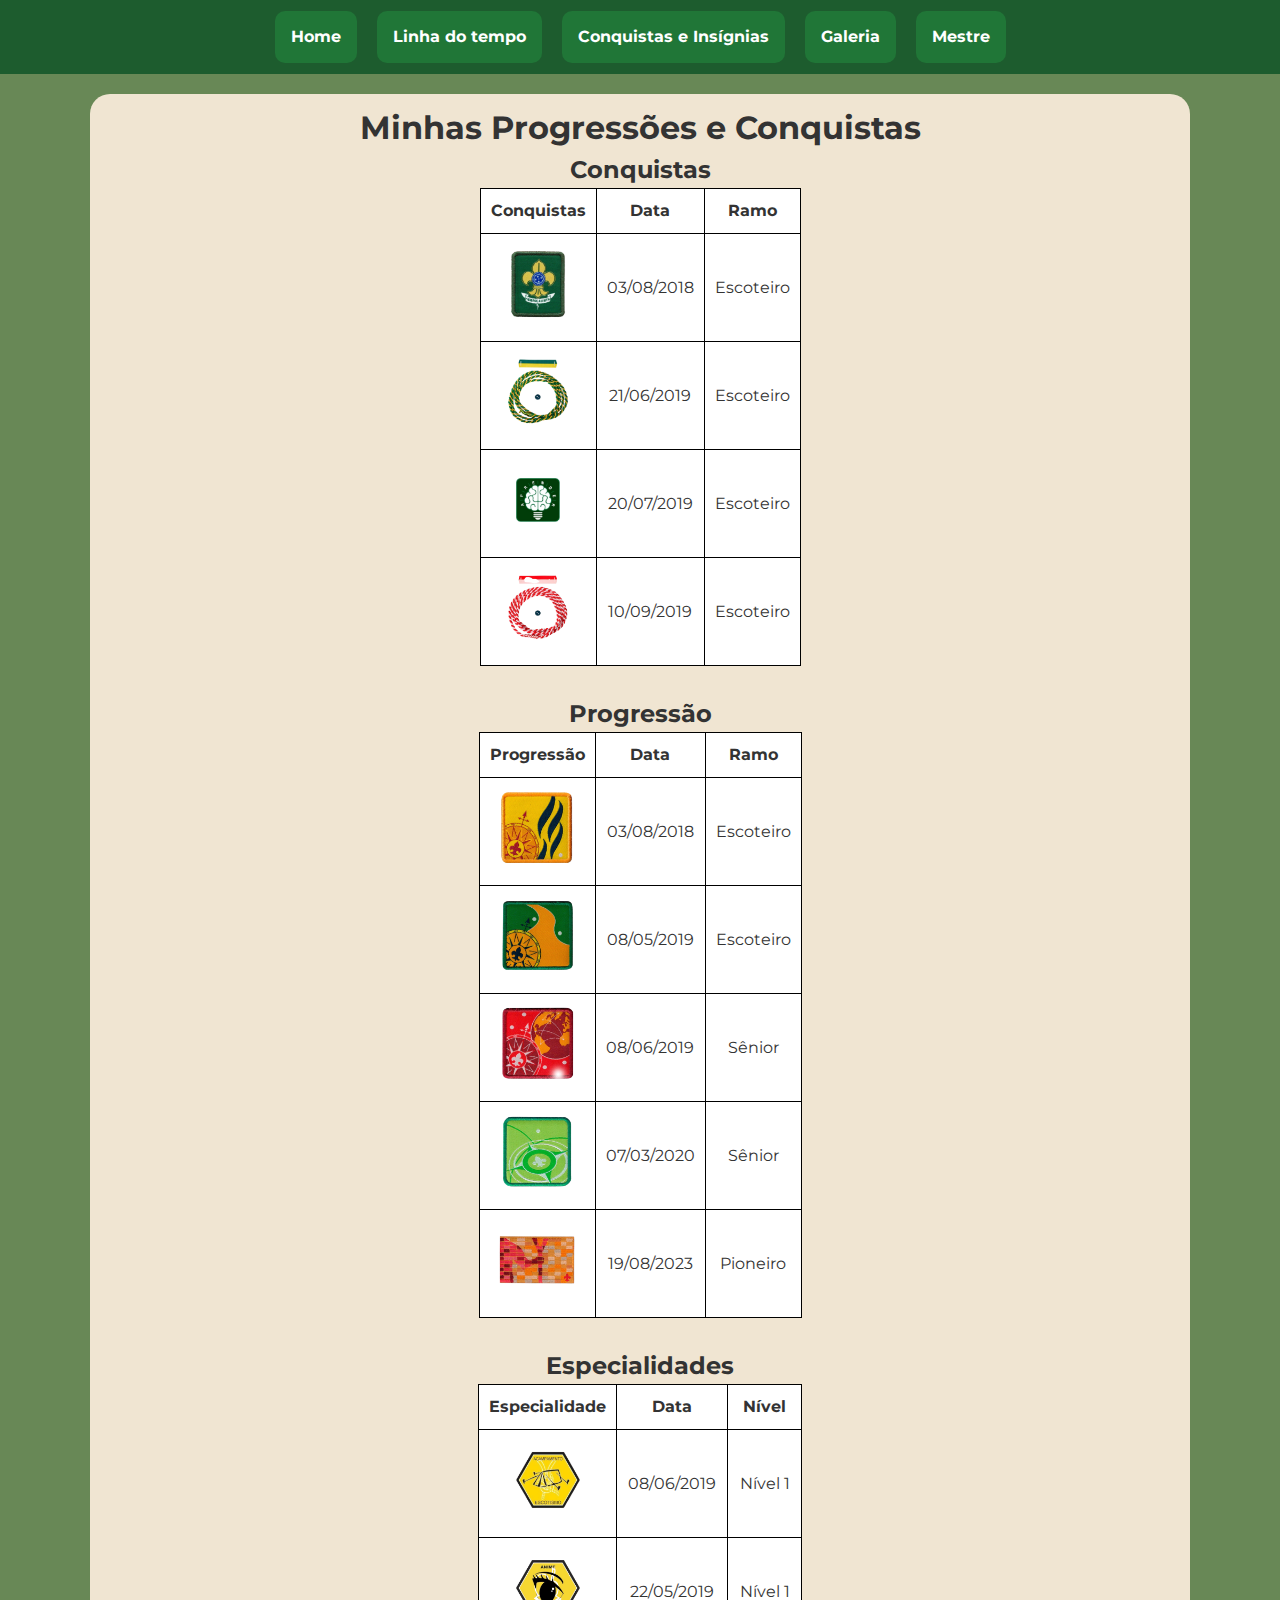
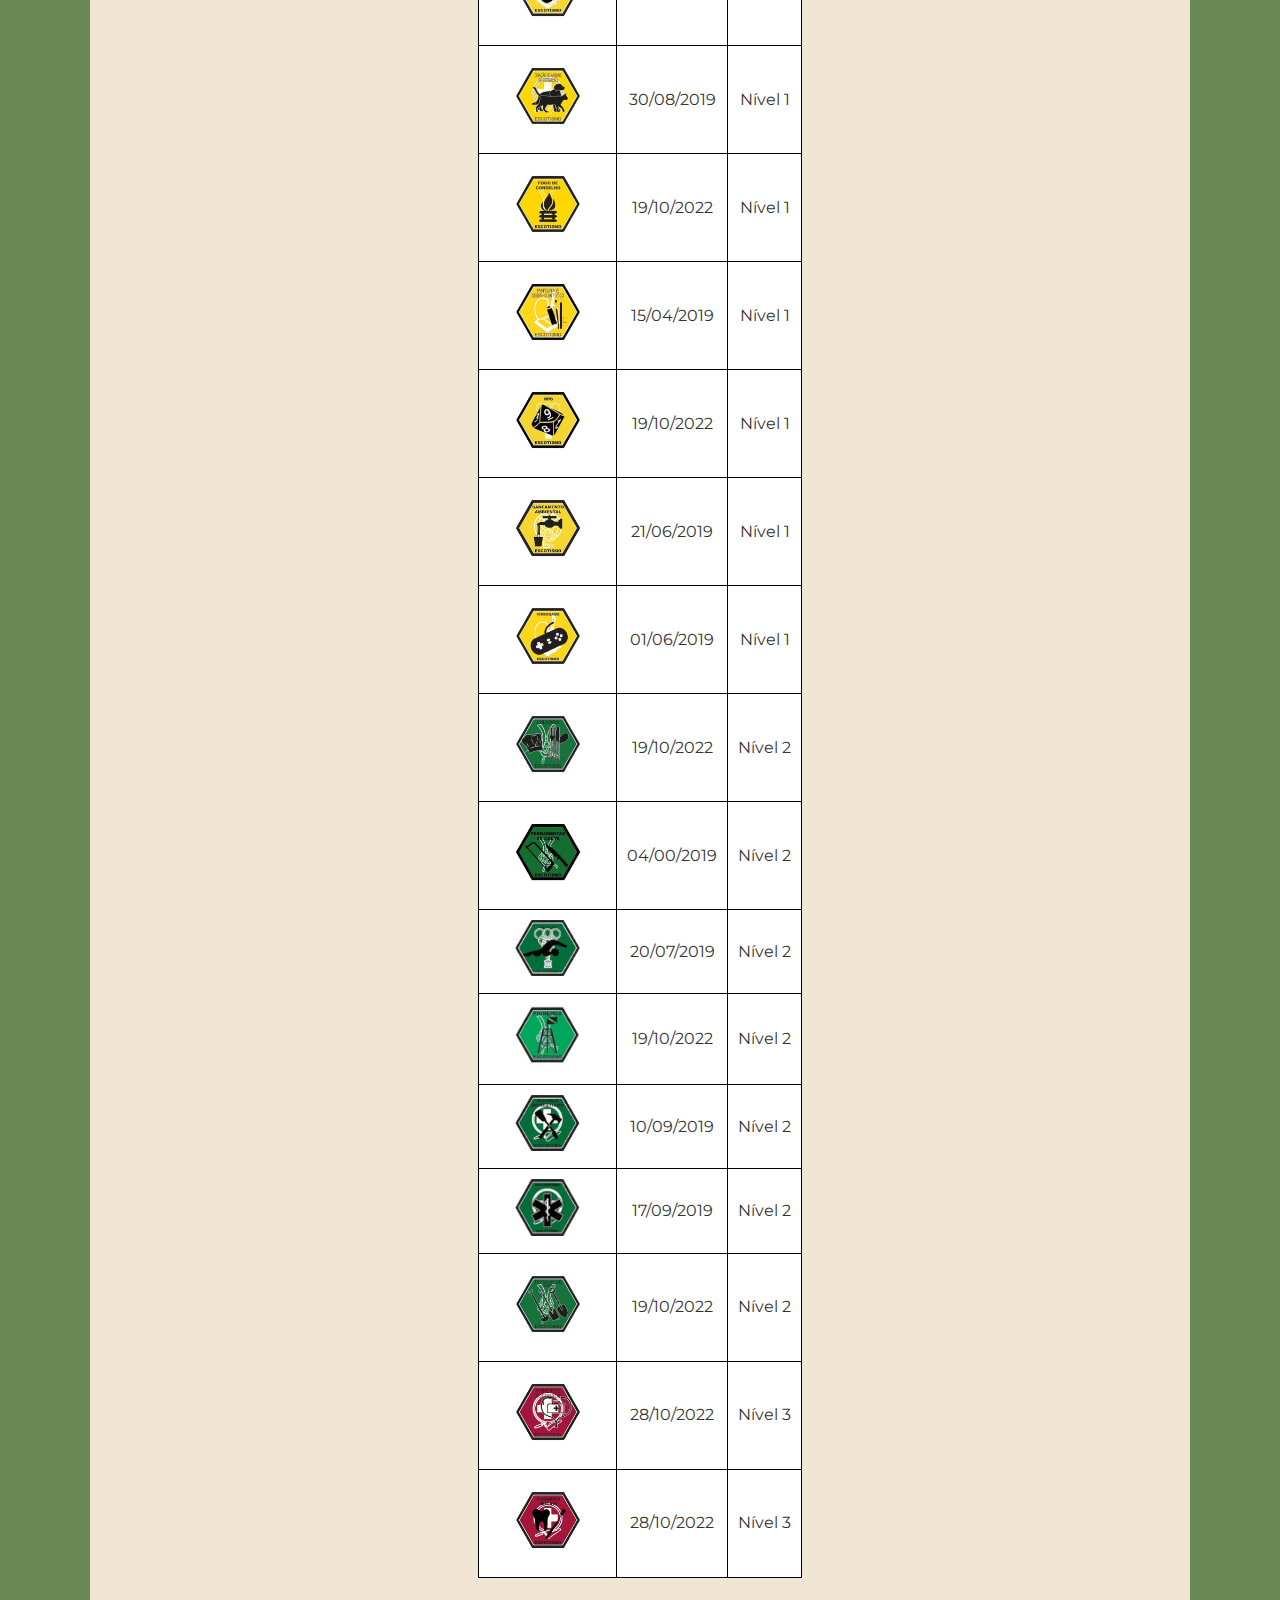
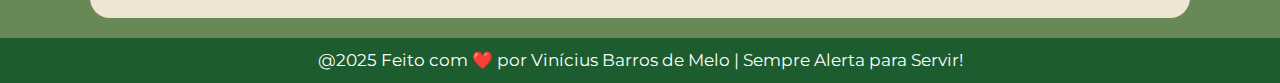
==== commit 05385eeb: "Main 97%" ====
--- a/conquistas.html
+++ b/conquistas.html
@@ -19,24 +19,27 @@
   <link rel="preconnect" href="https://fonts.gstatic.com" crossorigin>
   <link href="https://fonts.googleapis.com/css2?family=Montserrat:ital,wght@0,100..900;1,100..900&display=swap"
     rel="stylesheet">
+
+  <link href="https://fonts.googleapis.com/css2?family=Material+Symbols+Outlined" rel="stylesheet" />
   <title>Linha do tempo</title>
 </head>
 
-  <body>
-    <!--Barra de navegação-->
-    <header id="navbar">
-      <nav>
-        <ul>
-          <li><a class="linknavbar" href="index.html">Home</a></li>
-          <li><a class="linknavbar" href="linhadotempo.html">Linha do tempo</a></li>
-          <li><a class="linknavbar" href="conquistas.html">Conquistas e Insígnias</a></li>
-          <li><a class="linknavbar" href="galeria.html">Galeria</a></li>
-          <li><a class="linknavbar" href="#amigos.html">Amigos e Chefes</a></li>
-        </ul>
-      </nav>
-    </header>
-
-    <main>
+<body>
+  <!--Nav bar-->
+  <header id="navbar">
+    <nav>
+      <i id="menu-hamburger" class="material-symbols-outlined" onclick="toggleMenu()">menu</i>
+      <ul class="menu">
+        <li><a class="linknavbar" href="index.html">Home</a></li>
+        <li><a class="linknavbar" href="linhadotempo.html">Linha do tempo</a></li>
+        <li><a class="linknavbar" href="conquistas.html">Conquistas e Insígnias</a></li>
+        <li><a class="linknavbar" href="galeria.html">Galeria</a></li>
+        <li><a class="linknavbar" href="guanabara.html">Mestre</a></li>
+      </ul>
+    </nav>
+  </header>
+
+  <main>
     <!--Inicio do conteudo da pagina-->
     <h1>Minhas Progressões e Conquistas</h1>
     <section>
@@ -229,14 +232,14 @@
     </section>
   </main>
 
-    <!--Rodapé-->
-    <footer>
-      <p>@2025 Feito com ❤️ por Vinícius Barros de Melo | Sempre Alerta para Servir!</p>
-    </footer>
-
-    <!--Botão de voltar ao topo-->
-    <div class="botao-topo" id="voltarTopo">▲</div>
-    <script src="script.js"></script>
-  </body>
+  <!--Rodapé-->
+  <footer>
+    <p>@2025 Feito com ❤️ por Vinícius Barros de Melo | Sempre Alerta para Servir!</p>
+  </footer>
+
+  <!--Botão de voltar ao topo-->
+  <div class="botao-topo" id="voltarTopo">▲</div>
+  <script src="script.js"></script>
+</body>
 
 </html>--- a/css/style.css
+++ b/css/style.css
@@ -19,7 +19,7 @@
 
 /*Configuração de fundo flutuante*/
 main {
-    display: flexbox;
+    display: block;
     background-color: rgb(240, 229, 210);
     max-width: 1100px;
     width: 90%;
@@ -27,10 +27,15 @@
     margin-top: 20px;
     padding: 10px;
     border-radius: 20px;
+    flex: 1;
 }
 
 /* Estilo do corpo */
 body {
+    display: flex;
+    flex-direction: column;
+    min-height: 100vh;
+    margin: 0;
     background-color: rgb(104, 136, 86);
     color: #333;
     text-align: center;
@@ -58,6 +63,7 @@
 }
 
 a {
+    font-style: italic;
     color: black;
     text-decoration: none;
     font-weight: bold;
@@ -66,13 +72,14 @@
     border-radius: 5px; /* Bordas arredondadas */
 }
 
+/*Parametro de todos os links sem classes*/
 a:hover{
     text-decoration: underline;
     background-color: #e0e0e0;
-}
-
-/*Configurações da lista não ordenada da nav-bar*/
-/* flex-wrap: wrap; - Permite que os itens quebrem linha quando necessário */
+    color: rgb(87, 28, 19);
+}
+
+/*Parametro da lista não ordenada*/
 nav ul {
     list-style: none;
     display: flex;
@@ -84,37 +91,40 @@
     overflow: hidden; /* quando o li passa dos limites ele some */
 }
 
-/*Tabelas*/
-table {
-    margin-bottom: 30px;
-}
-
-form {
-    max-width: 500px;
-    margin: auto;
-    margin-bottom: 30px;
-    padding: 20px;
-    background-color: #f9f9f9;
-    border-radius: 8px;
-    box-shadow: 0 4px 8px rgba(0, 0, 0, 0.1);
-}
-
-label {
-    display: block;
-    margin-bottom: 8px;
-    font-size: 14px;
-    color: #333;
-}
-
-input, textarea {
-    width: 100%;
-    padding: 10px;
-    margin-bottom: 15px;
-    border: 1px solid #ccc;
-    border-radius: 5px;
+/* Estiliza o botão do menu hambúrguer */
+#menu-hamburger {
+    display: none;
+    font-size: 30px;
+    cursor: pointer;
+    color: white;
+    padding: 10px;
+    width: 40px;
+    margin: auto;
+}
+
+/* Esconde o menu padrão em telas menores */
+@media screen and (max-width: 999px) {
+    #menu-hamburger {
+        display: block;
+    }
+
+    .menu {
+        display: none;
+        flex-direction: column;
+        position: relative;
+        left: 0;
+        width: 100%;
+        background-color: #1d5c2e;
+    }
+
+    .menu.ativo {
+        display: flex;
+    }
 }
 
 #forms {
+    position: relative;
+    margin-top: 20px;
     padding: 10px 20px;
     background-color: #1d5c2e;
     color: white;
@@ -122,13 +132,7 @@
     border-radius: 5px;
     cursor: pointer;
     font-size: 16px;
-    margin: 0 auto;
-}
-
-button:hover {
-    background-color: #155d2c;
-}
-
+}
 
 /* Linha do tempo */
 .timeline {
@@ -194,7 +198,7 @@
 .quemsoueu {
     background: #ffffff;
     padding: 20px;
-    box-shadow: 3px 3px 5px black;
+    box-shadow: 3px 3px 15px rgba(146, 139, 128, 0);
     border-radius: 20px;
     margin-bottom: 30px;
 }
@@ -206,18 +210,14 @@
     margin: 20px;
 }
 
-/*Parametro de todos os links sem classes*/
-a:hover {
-    color: rgb(87, 28, 19);
-}
-
+/*Parametro dos links da nav bar*/
 .linknavbar {
+    font-style: normal;
     display: flex;
     color: white;
     text-align: center;
     text-decoration: none;
     padding: 14px 16px;
-    font-weight: bold;
     font-family: "montserrat", sans-serif;
     margin: 10px;
     background-color: #207637;
@@ -226,11 +226,11 @@
 
 /*Parametros dos links na lista de itens da nav-bar*/
 .linknavbar:hover {
-    background-color: rgb(87, 28, 19);
+    background-color: #5C411D;
     border-radius: 10px;
     color: white;
     box-shadow: 1px 1px 8px black;
-    transition: 0.7s;
+    transition: 0.5s;
 }
 
 .distintivos {
@@ -270,75 +270,73 @@
     background-color: #1d5c2e;
 }
 
+/*Tabelas*/
+table {
+    margin-bottom: 30px;
+}
+
+form {
+    max-width: 500px;
+    margin: auto;
+    margin-bottom: 30px;
+    padding: 20px;
+    background-color: #f9f9f9;
+    border-radius: 8px;
+    box-shadow: 0 4px 8px rgba(0, 0, 0, 0.1);
+}
+
+label {
+    display: block;
+    margin-bottom: 8px;
+    font-size: 14px;
+    color: #333;
+}
+
+input, textarea {
+    width: 100%;
+    padding: 10px;
+    margin-bottom: 15px;
+    border: 1px solid #ccc;
+    border-radius: 5px;
+    max-width: 450px;
+}
+
 /*Carrossel de imagens*/
 .carousel {
-    display: flex;
-    align-items: center;
-    justify-content: center;
+    width: 250px;
+    margin: auto;
+}
+
+.carousel-control-prev {
+    background-color: #00000017;
+}
+
+.carousel-control-next {    
+    background-color: #00000017;
+}
+
+.video-container {
     position: relative;
-    width: 300px;
-    /* Ajuste conforme necessário */
-    overflow: visible;
-    /* Permite que os botões fiquem fora do container */
-    margin: auto;
-}
-
-.carousel-container {
+    padding-bottom: 56.25%; /* Proporção 16:9 */
+    height: 0;
     overflow: hidden;
+    max-width: 100%;
+    border-radius: 20px;
+}
+
+.video-container iframe {
+    position: absolute;
+    top: 0;
+    left: 0;
     width: 100%;
-}
-
-.carousel-images {
-    display: flex;
-    transition: transform 0.5s ease-in-out;
-    flex-shrink: 0;
-}
-
-#acre {
-    width: 200px;
-}
-
-button {
-    background-color: rgba(0, 0, 0, 0.5);
-    color: white;
-    border: none;
-    padding: 15px;
-    cursor: pointer;
-    position: absolute;
-    top: 50%;
-    transform: translateY(-50%);
-    font-size: 20px;
-    z-index: 10;
-    /* Garante que os botões fiquem na frente */
-}
-
-/* Move os botões para fora da imagem */
-#prev {
-    left: -50px;
-    /* Afasta o botão da imagem */
-}
-
-#next {
-    right: -50px;
-    /* Afasta o botão da imagem */
-}
-
-/* Para evitar problemas em telas pequenas */
-@media (max-width: 500px) {
-    #prev {
-        left: -30px;
-    }
-
-    #next {
-        right: -30px;
-    }
-}
-
+    height: 100%;
+}
 
 /* Rodapé */
 footer {
     background-color: #1d5c2e;
     color: white;
     padding: 10px;
+    text-align: center;
     margin-top: 20px;
 }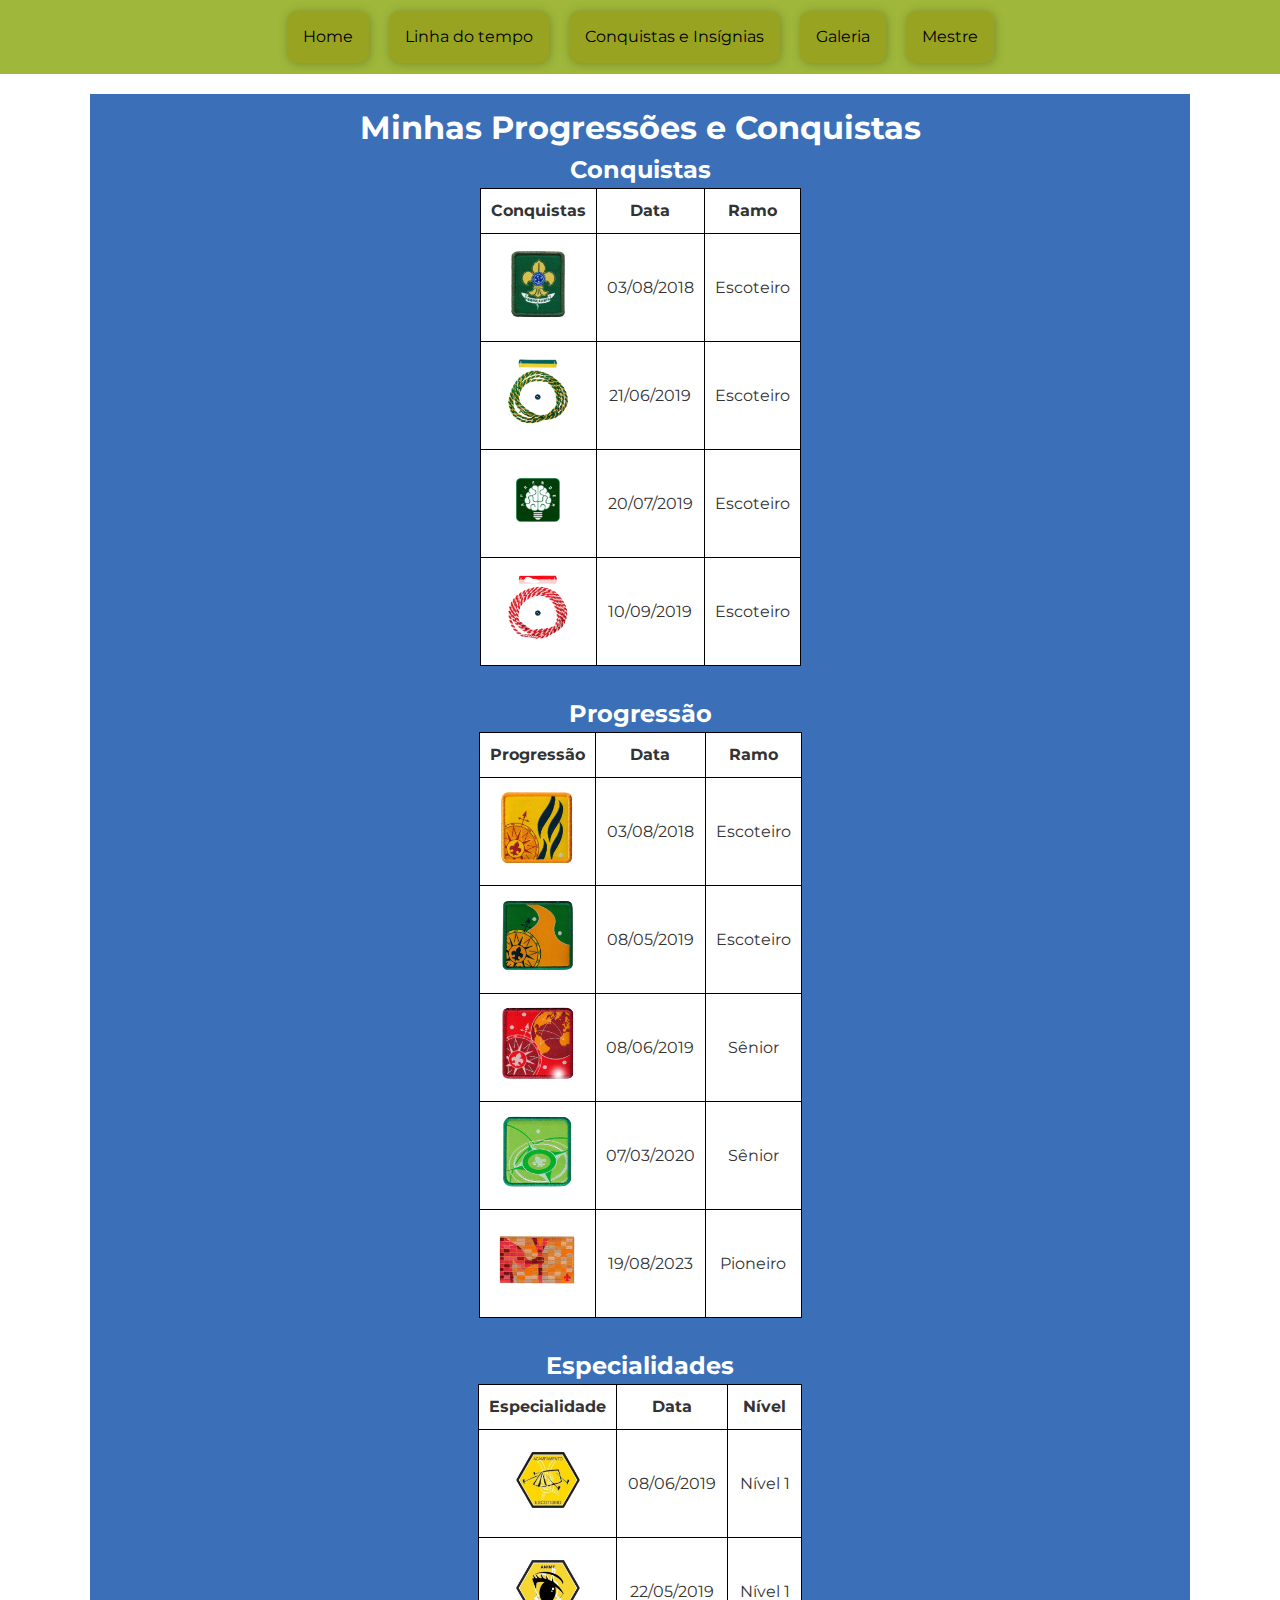
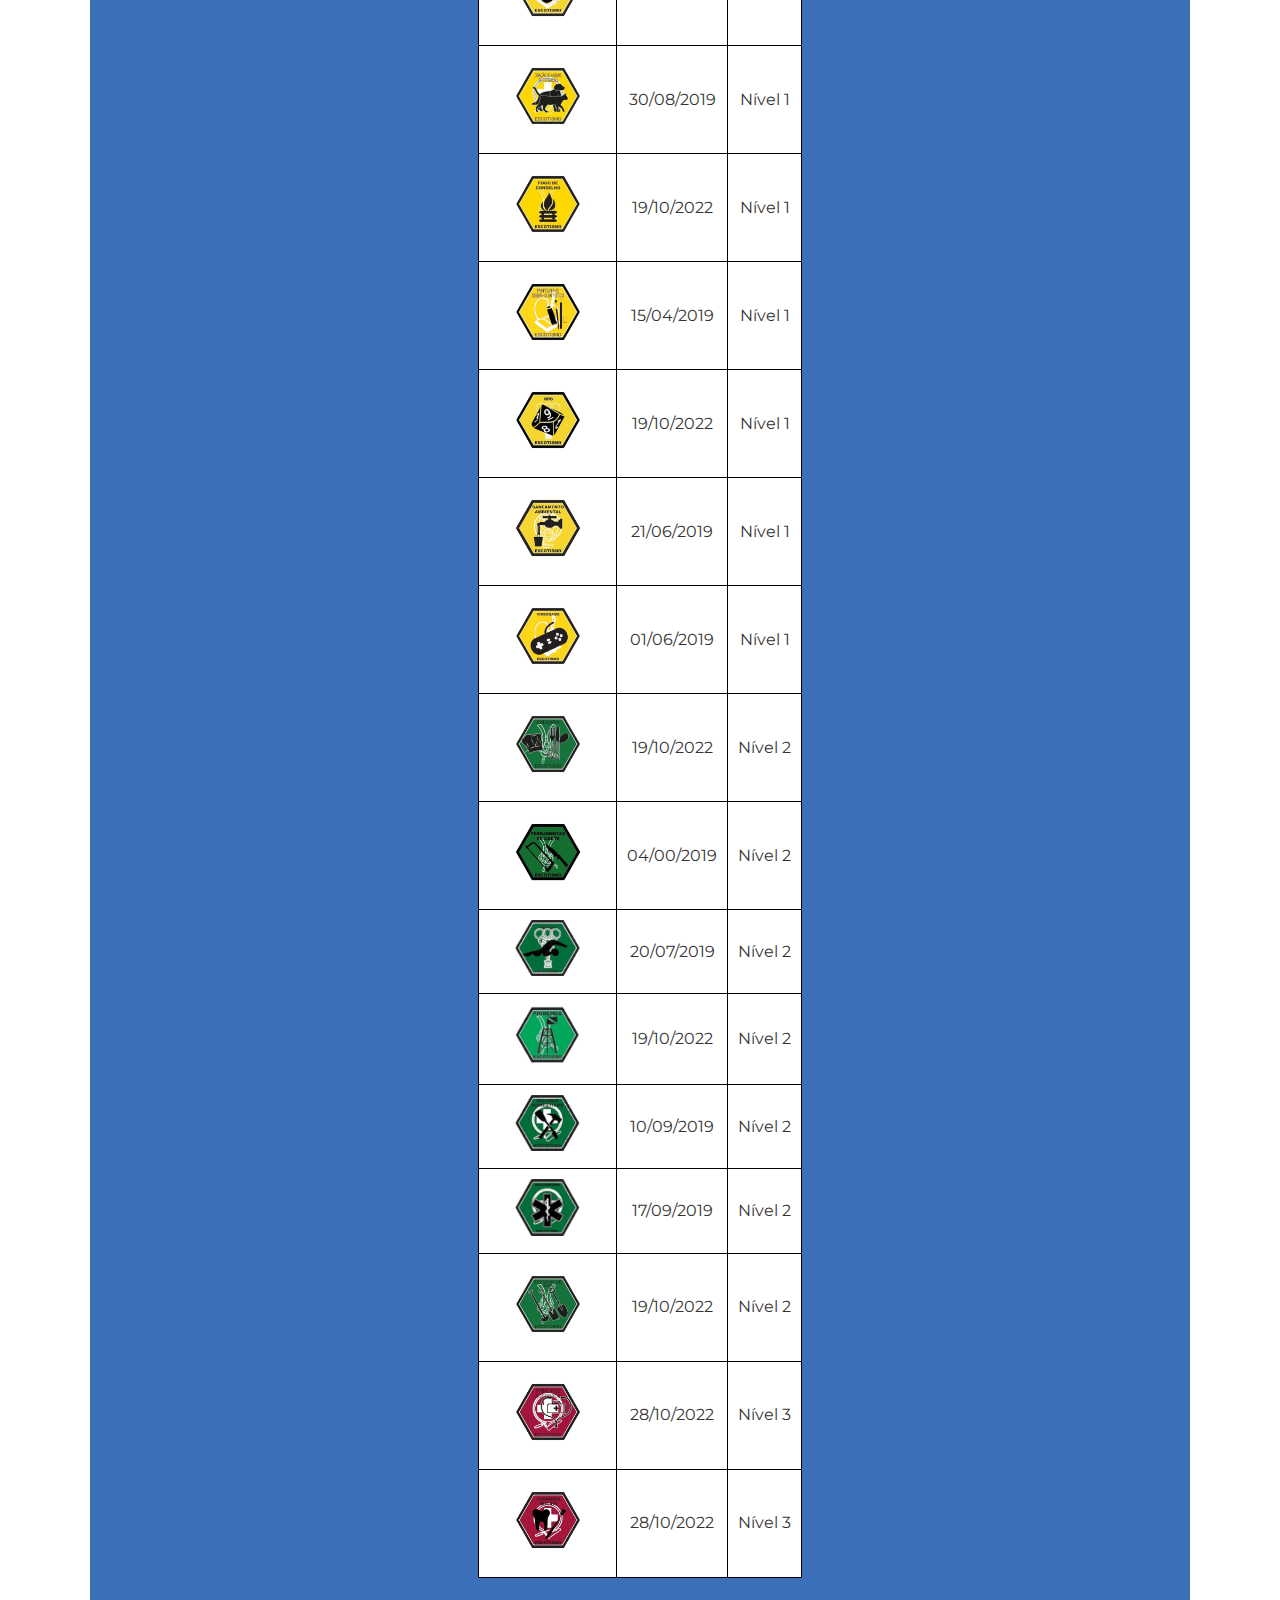
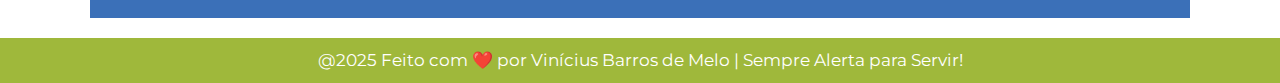
==== commit a0b93287: "Design" ====
--- a/conquistas.html
+++ b/conquistas.html
@@ -41,9 +41,9 @@
 
   <main>
     <!--Inicio do conteudo da pagina-->
-    <h1>Minhas Progressões e Conquistas</h1>
+    <h1 style="color: white;">Minhas Progressões e Conquistas</h1>
     <section>
-      <h2>Conquistas</h2>
+      <h2 style="color: white;">Conquistas</h2>
       <table>
         <tr>
           <th>Conquistas</th>
@@ -78,7 +78,7 @@
     </section>
 
     <section>
-      <h2>Progressão</h2>
+      <h2 style="color: white;">Progressão</h2>
       <table>
         <tr>
           <th>Progressão</th>
@@ -119,7 +119,7 @@
     </section>
 
     <section>
-      <h2>Especialidades</h2>
+      <h2 style="color: white;">Especialidades</h2>
       <table>
         <tr>
           <th>Especialidade</th>
--- a/css/style.css
+++ b/css/style.css
@@ -12,21 +12,20 @@
 
 /* Cabeçalho - Parte superior do site, onde a nav-bar está localizada*/
 header {
-    background-color: #1d5c2e;
-    color: white;
+    background-color: #9FB83B;
     padding: 1px;
 }
 
 /*Configuração de fundo flutuante*/
 main {
     display: block;
-    background-color: rgb(240, 229, 210);
+    background-color: #3B70B8;
     max-width: 1100px;
     width: 90%;
     margin: auto;
     margin-top: 20px;
     padding: 10px;
-    border-radius: 20px;
+    border-radius: 0px;
     flex: 1;
 }
 
@@ -36,7 +35,7 @@
     flex-direction: column;
     min-height: 100vh;
     margin: 0;
-    background-color: rgb(104, 136, 86);
+    background-color: rgb(255, 255, 255);
     color: #333;
     text-align: center;
 }
@@ -76,7 +75,7 @@
 a:hover{
     text-decoration: underline;
     background-color: #e0e0e0;
-    color: rgb(87, 28, 19);
+    color: #B8483B;
 }
 
 /*Parametro da lista não ordenada*/
@@ -96,9 +95,8 @@
     display: none;
     font-size: 30px;
     cursor: pointer;
-    color: white;
-    padding: 10px;
-    width: 40px;
+    padding: 10px;
+    width: 240px;
     margin: auto;
 }
 
@@ -114,7 +112,8 @@
         position: relative;
         left: 0;
         width: 100%;
-        background-color: #1d5c2e;
+        box-shadow: 3px 3px 15px #46521a88;
+        background-color: #9FB83B;
     }
 
     .menu.ativo {
@@ -126,12 +125,16 @@
     position: relative;
     margin-top: 20px;
     padding: 10px 20px;
-    background-color: #1d5c2e;
+    background-color: #98A321;
     color: white;
     border: none;
     border-radius: 5px;
     cursor: pointer;
     font-size: 16px;
+}
+
+#forms:hover {
+    background-color: #B8483B;
 }
 
 /* Linha do tempo */
@@ -196,11 +199,12 @@
 }
 
 .quemsoueu {
-    background: #ffffff;
+    background: #e8f0fb;
     padding: 20px;
-    box-shadow: 3px 3px 15px rgba(146, 139, 128, 0);
-    border-radius: 20px;
+    box-shadow: 3px 3px 15px #1e3a6196;
+    border-radius: 0px;
     margin-bottom: 30px;
+    margin: 20px;
 }
 
 .homeul {
@@ -213,20 +217,23 @@
 /*Parametro dos links da nav bar*/
 .linknavbar {
     font-style: normal;
+    font-weight: normal;
     display: flex;
-    color: white;
+    color: black;
     text-align: center;
     text-decoration: none;
     padding: 14px 16px;
     font-family: "montserrat", sans-serif;
     margin: 10px;
-    background-color: #207637;
+    background-color: #98A321;
     border-radius: 10px;
+    box-shadow: 1px 1px 10px #494e106b;
 }
 
 /*Parametros dos links na lista de itens da nav-bar*/
 .linknavbar:hover {
-    background-color: #5C411D;
+    background-color: #B8483B;
+    text-decoration: none;
     border-radius: 10px;
     color: white;
     box-shadow: 1px 1px 8px black;
@@ -253,6 +260,7 @@
     text-align: center;
     transition: background 0.3s ease;
     display: none;
+    z-index: 10;
     /* Oculto até a rolagem */
 }
 
@@ -308,11 +316,11 @@
 }
 
 .carousel-control-prev {
-    background-color: #00000017;
+    background-color: #00000019;
 }
 
 .carousel-control-next {    
-    background-color: #00000017;
+    background-color: #00000019;
 }
 
 .video-container {
@@ -332,11 +340,61 @@
     height: 100%;
 }
 
+ /* Estilos do dropdown */
+ .dropdown {
+    position: relative;
+    display: block;
+    margin-bottom: 30px;
+}
+
+.dropdown-content {
+    display: none;
+    position: relative;
+    max-width: 100%;
+    padding: 20px;
+    z-index: 2;
+    border-radius: 5px;
+    margin: auto;
+    margin-bottom: 30px;
+    margin-top: 5px;
+}
+
+/* Estilos do formulário */
+label {
+    display: block;
+    margin-bottom: 5px;
+}
+
+input, textarea {
+    width: 100%;
+    padding: 10px;
+    margin-bottom: 10px;
+    border: 1px solid #ccc;
+    border-radius: 4px;
+}
+
+button {
+    background-color: #98A321;
+    color: white;
+    padding: 10px 15px;
+    border: none;
+    border-radius: 4px;
+    cursor: pointer;
+}
+
+button:hover {
+    background-color: #B8483B;
+}
+
 /* Rodapé */
 footer {
-    background-color: #1d5c2e;
+    background-color: #9FB83B;
     color: white;
     padding: 10px;
     text-align: center;
     margin-top: 20px;
+}
+
+footer p {
+    margin: auto;
 }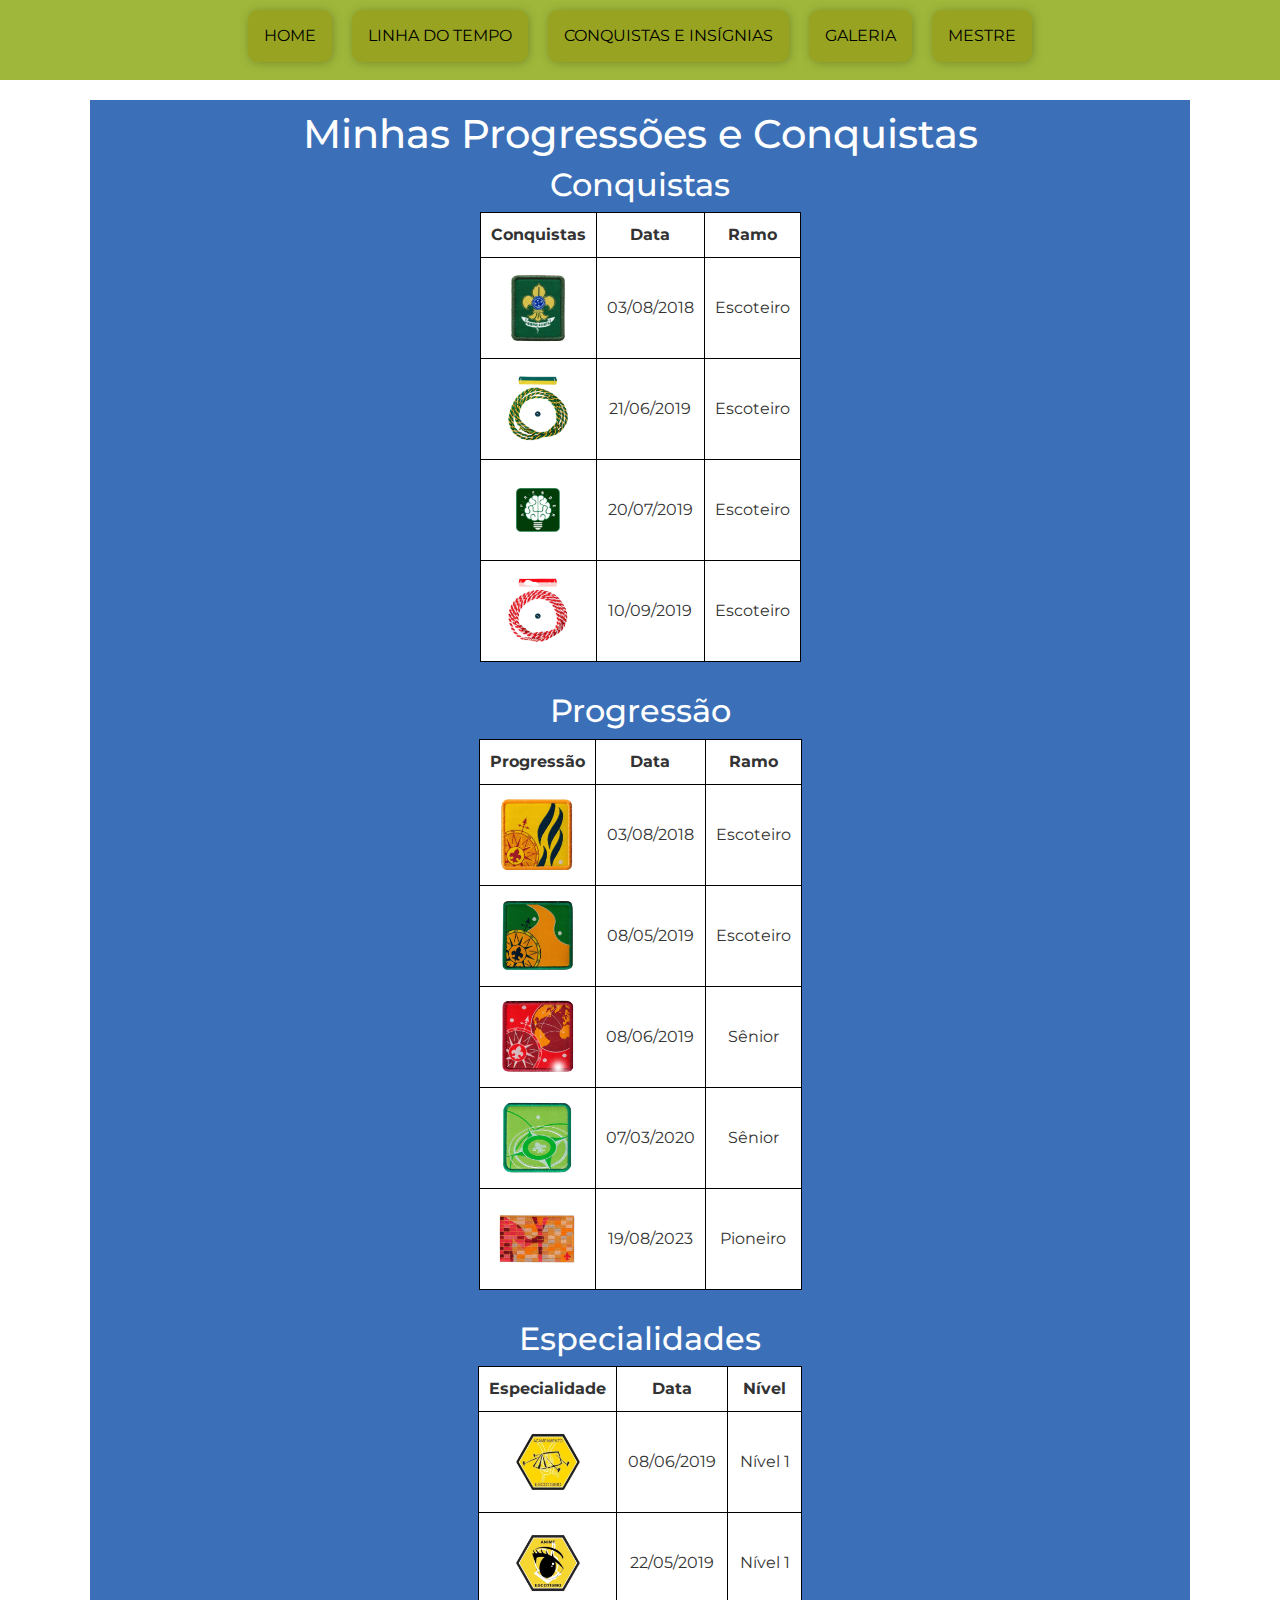
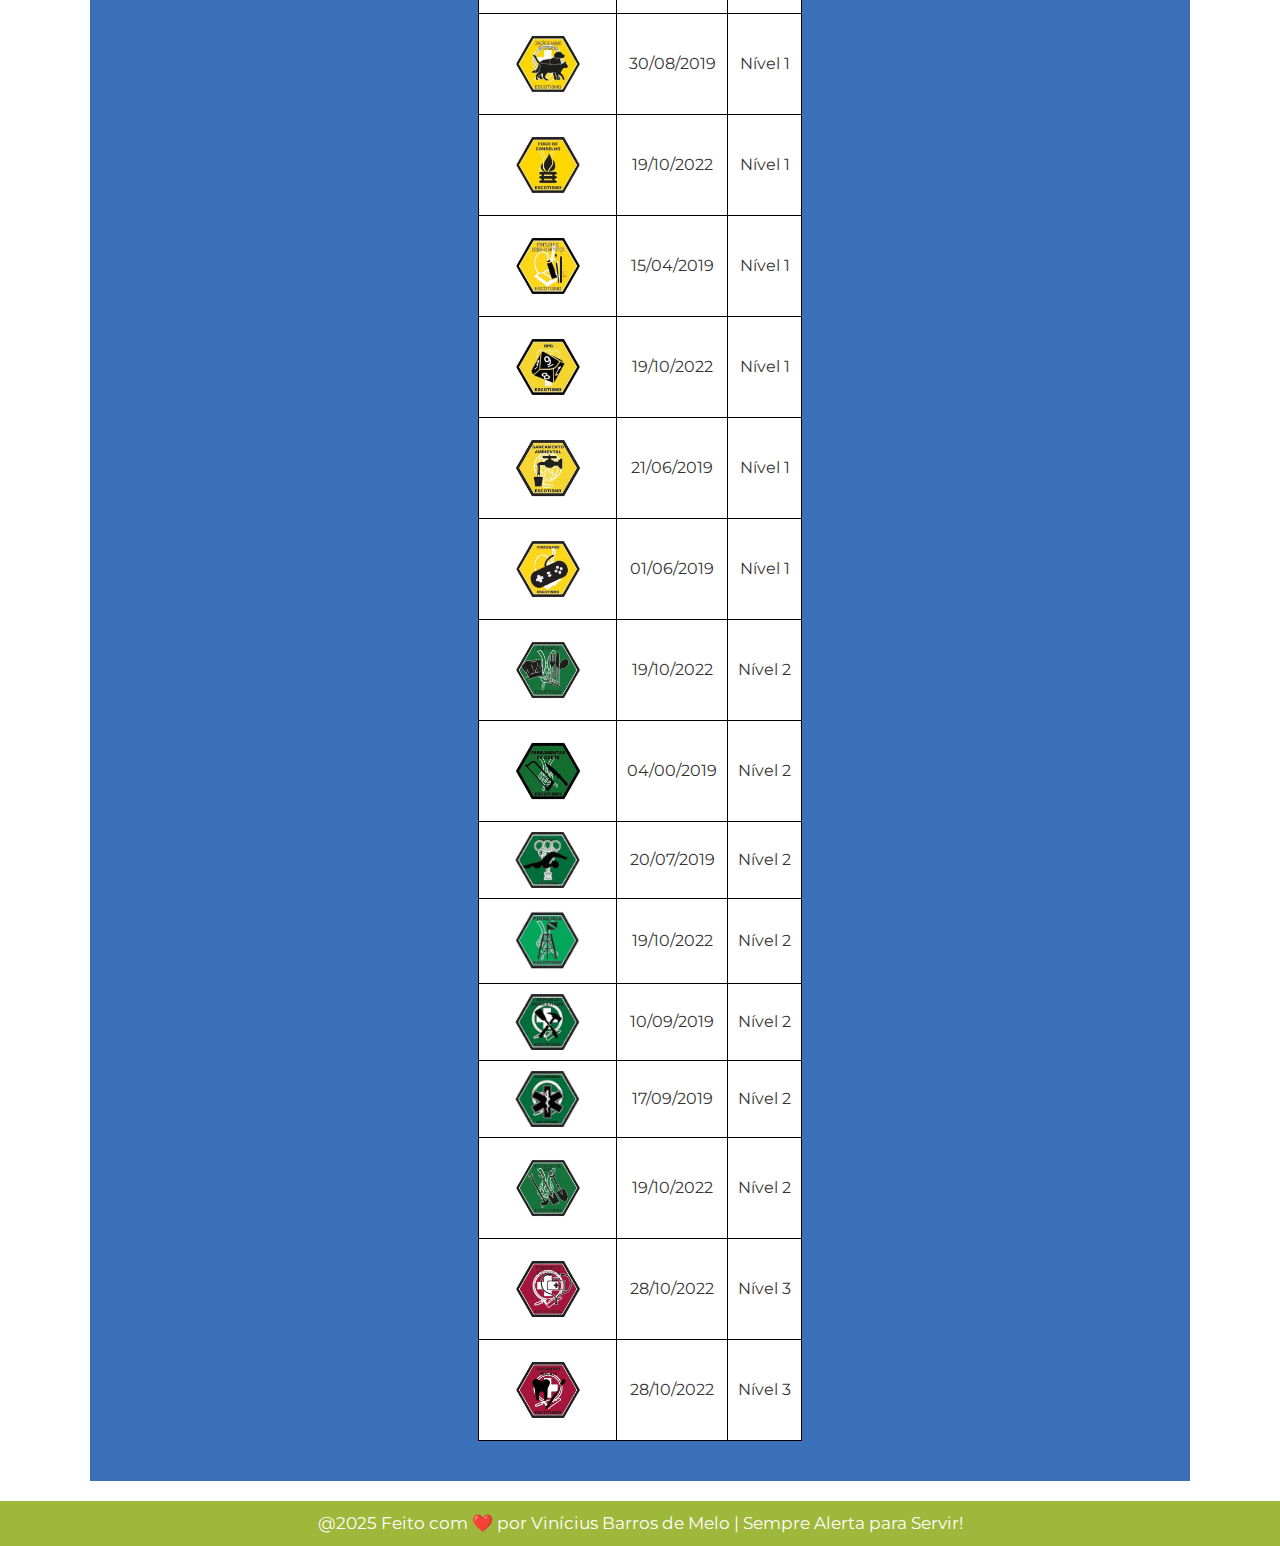
==== commit 03440578: "CSS" ====
--- a/conquistas.html
+++ b/conquistas.html
@@ -8,42 +8,52 @@
   <!--Responsividade-->
   <meta name="viewport" content="width=device-width, initial-scale=1.0">
 
+  <!--Bootstrap-->
+  <link href="https://cdn.jsdelivr.net/npm/bootstrap@5.3.3/dist/css/bootstrap.min.css" rel="stylesheet"
+      integrity="sha384-QWTKZyjpPEjISv5WaRU9OFeRpok6YctnYmDr5pNlyT2bRjXh0JMhjY6hW+ALEwIH" crossorigin="anonymous">
+
   <!--Favicon-->
   <link rel="shortcut icon" href="images/favicon.ico" type="image/x-icon">
 
   <!--CSS Externo-->
   <link rel="stylesheet" href="css/style.css">
 
-  <!--Fonte externa-->
+  <!--Fonte externa do google fontes-->
   <link rel="preconnect" href="https://fonts.googleapis.com">
   <link rel="preconnect" href="https://fonts.gstatic.com" crossorigin>
   <link href="https://fonts.googleapis.com/css2?family=Montserrat:ital,wght@0,100..900;1,100..900&display=swap"
-    rel="stylesheet">
+      rel="stylesheet">
 
   <link href="https://fonts.googleapis.com/css2?family=Material+Symbols+Outlined" rel="stylesheet" />
   <title>Linha do tempo</title>
 </head>
 
 <body>
-  <!--Nav bar-->
-  <header id="navbar">
+   <!--Nav bar-->
+   <header id="navbar">
+    <h1><img src="images/login-arrow.svg" alt="login-arrow">SEÇÕES</h1>
     <nav>
-      <i id="menu-hamburger" class="material-symbols-outlined" onclick="toggleMenu()">menu</i>
-      <ul class="menu">
-        <li><a class="linknavbar" href="index.html">Home</a></li>
-        <li><a class="linknavbar" href="linhadotempo.html">Linha do tempo</a></li>
-        <li><a class="linknavbar" href="conquistas.html">Conquistas e Insígnias</a></li>
-        <li><a class="linknavbar" href="galeria.html">Galeria</a></li>
-        <li><a class="linknavbar" href="guanabara.html">Mestre</a></li>
-      </ul>
+        <svg id="menu-hamburger" onclick="toggleMenu()" width="40" height="40" viewBox="0 0 100 80" fill="#3B70B8">
+            <rect width="100" height="15"></rect>
+            <rect y="30" width="100" height="15"></rect>
+            <rect y="60" width="100" height="15"></rect>
+        </svg>
+        <ul class="menu">
+            <li><a class="linknavbar" href="index.html">HOME</a></li>
+            <li><a class="linknavbar" href="linhadotempo.html">LINHA DO TEMPO</a></li>
+            <li><a class="linknavbar" href="conquistas.html">CONQUISTAS E INSÍGNIAS</a></li>
+            <li><a class="linknavbar" href="galeria.html">GALERIA</a></li>
+            <li><a class="linknavbar" href="guanabara.html">MESTRE</a></li>
+        </ul>
     </nav>
-  </header>
+</header>
 
   <main>
     <!--Inicio do conteudo da pagina-->
     <h1 style="color: white;">Minhas Progressões e Conquistas</h1>
     <section>
       <h2 style="color: white;">Conquistas</h2>
+      <div class="table-responsive">
       <table>
         <tr>
           <th>Conquistas</th>
@@ -75,10 +85,12 @@
           <td>Escoteiro</td>
         </tr>
       </table>
+    </div>
     </section>
 
     <section>
       <h2 style="color: white;">Progressão</h2>
+      <div class="table-responsive">
       <table>
         <tr>
           <th>Progressão</th>
@@ -116,10 +128,12 @@
           <td>Pioneiro</td>
         </tr>
       </table>
+      </div>
     </section>
 
     <section>
       <h2 style="color: white;">Especialidades</h2>
+      <div class="table-responsive">
       <table>
         <tr>
           <th>Especialidade</th>
@@ -229,6 +243,7 @@
           <td>Nível 3</td>
         </tr>
       </table>
+    </div>
     </section>
   </main>
 
--- a/css/style.css
+++ b/css/style.css
@@ -13,7 +13,32 @@
 /* Cabeçalho - Parte superior do site, onde a nav-bar está localizada*/
 header {
     background-color: #9FB83B;
-    padding: 1px;
+    height: 80px;
+}
+
+#navbar h1 {
+    display: flex;
+    position: absolute;
+    font-size: 24px;
+    text-transform: uppercase;
+    letter-spacing: 7px;
+    margin: 25px;
+    margin-left: 100px;
+    font-weight: normal;
+}
+
+#navbar img {
+    display: flex;
+    position: relative;
+    margin-right: 15px;
+    z-index: 0;
+    width: 30px;
+}
+
+@media (max-width: 1280px) {
+    #navbar h1 {
+        display: none;
+    }
 }
 
 /*Configuração de fundo flutuante*/
@@ -95,9 +120,9 @@
     display: none;
     font-size: 30px;
     cursor: pointer;
-    padding: 10px;
-    width: 240px;
-    margin: auto;
+    width: 25px;
+    margin: auto;
+    margin-top: 20px;
 }
 
 /* Esconde o menu padrão em telas menores */
@@ -114,6 +139,8 @@
         width: 100%;
         box-shadow: 3px 3px 15px #46521a88;
         background-color: #9FB83B;
+        margin-top: 10px;
+        z-index: 10000;
     }
 
     .menu.ativo {
@@ -251,7 +278,7 @@
     bottom: 20px;
     right: 40px;
     padding: 12px 16px;
-    background-color: #000000;
+    background-color: #98A321;
     color: white;
     font-size: 14px;
     font-weight: bold;
@@ -275,8 +302,13 @@
 }
 
 .botao-topo:hover {
-    background-color: #1d5c2e;
-}
+    background-color: #B8483B;
+}
+
+table {
+    max-width: 100%;
+    overflow-x: auto;
+  }
 
 /*Tabelas*/
 table {
@@ -329,7 +361,6 @@
     height: 0;
     overflow: hidden;
     max-width: 100%;
-    border-radius: 20px;
 }
 
 .video-container iframe {
